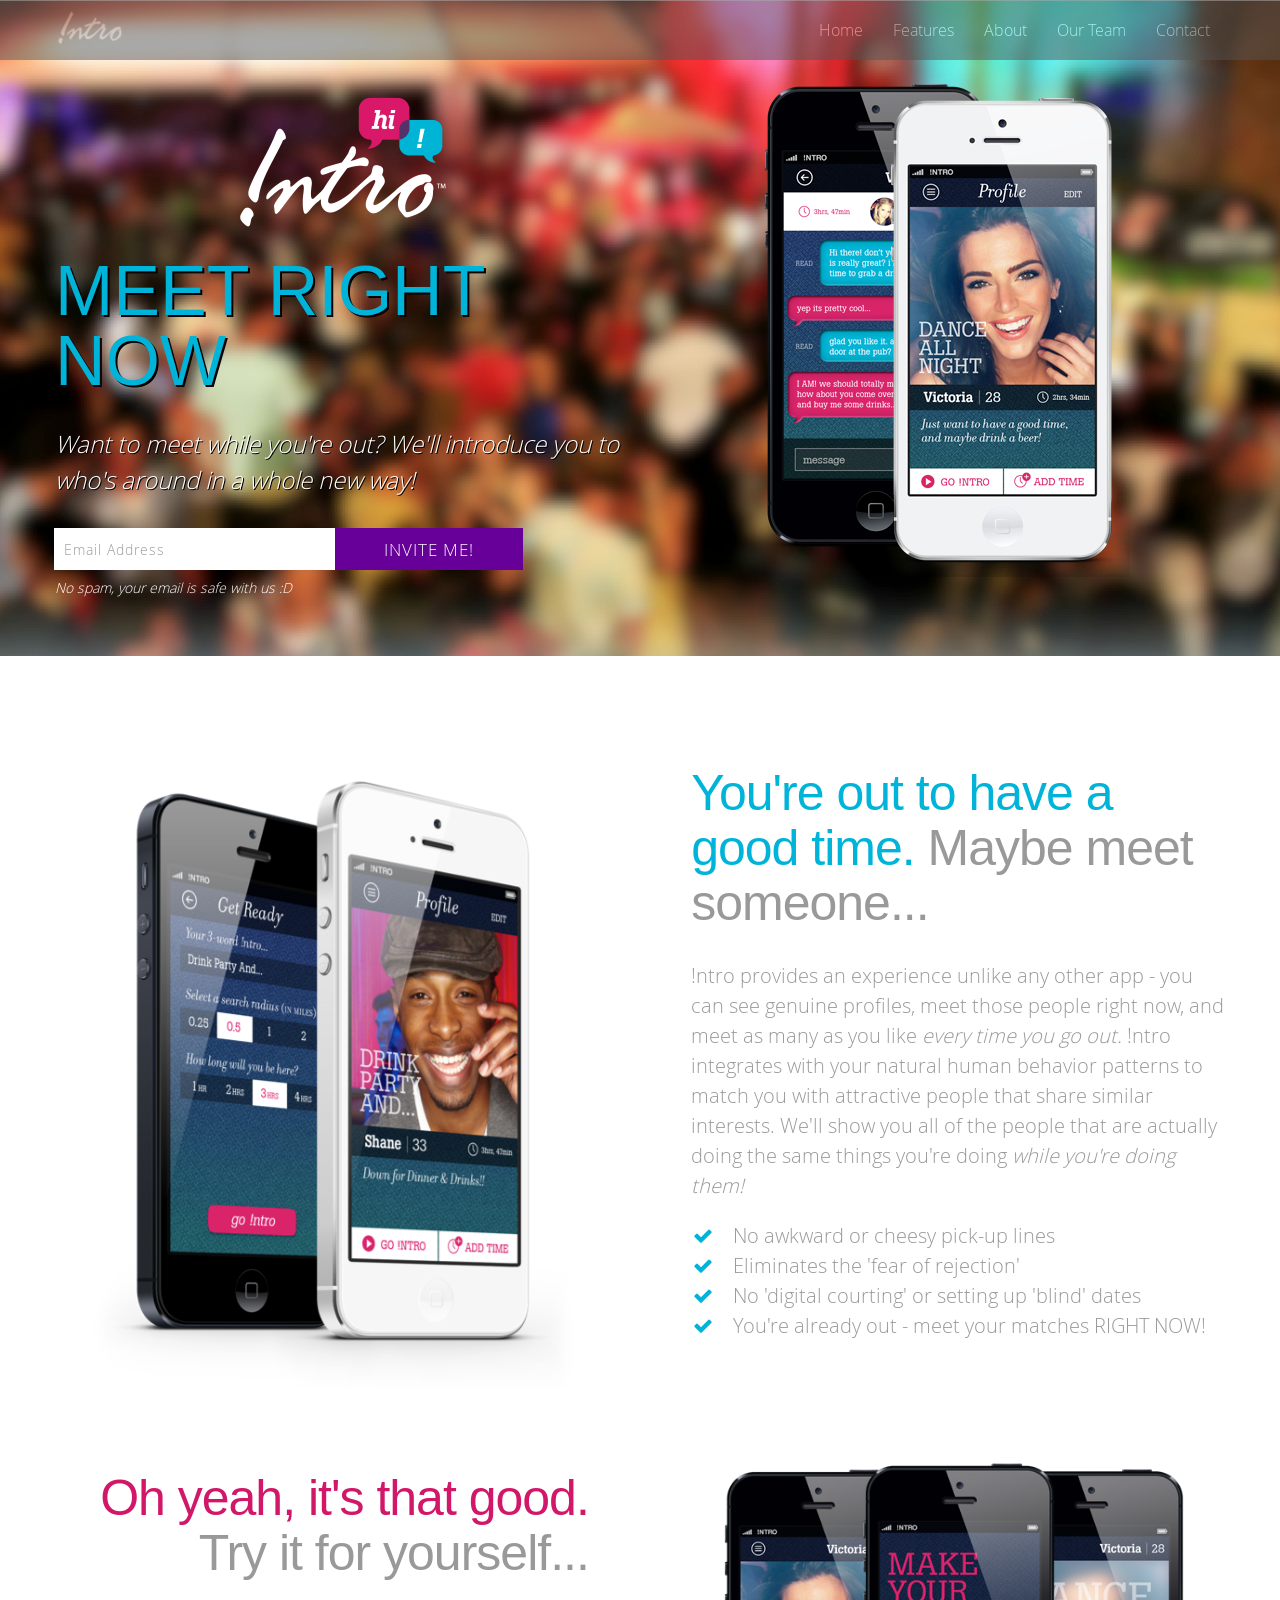
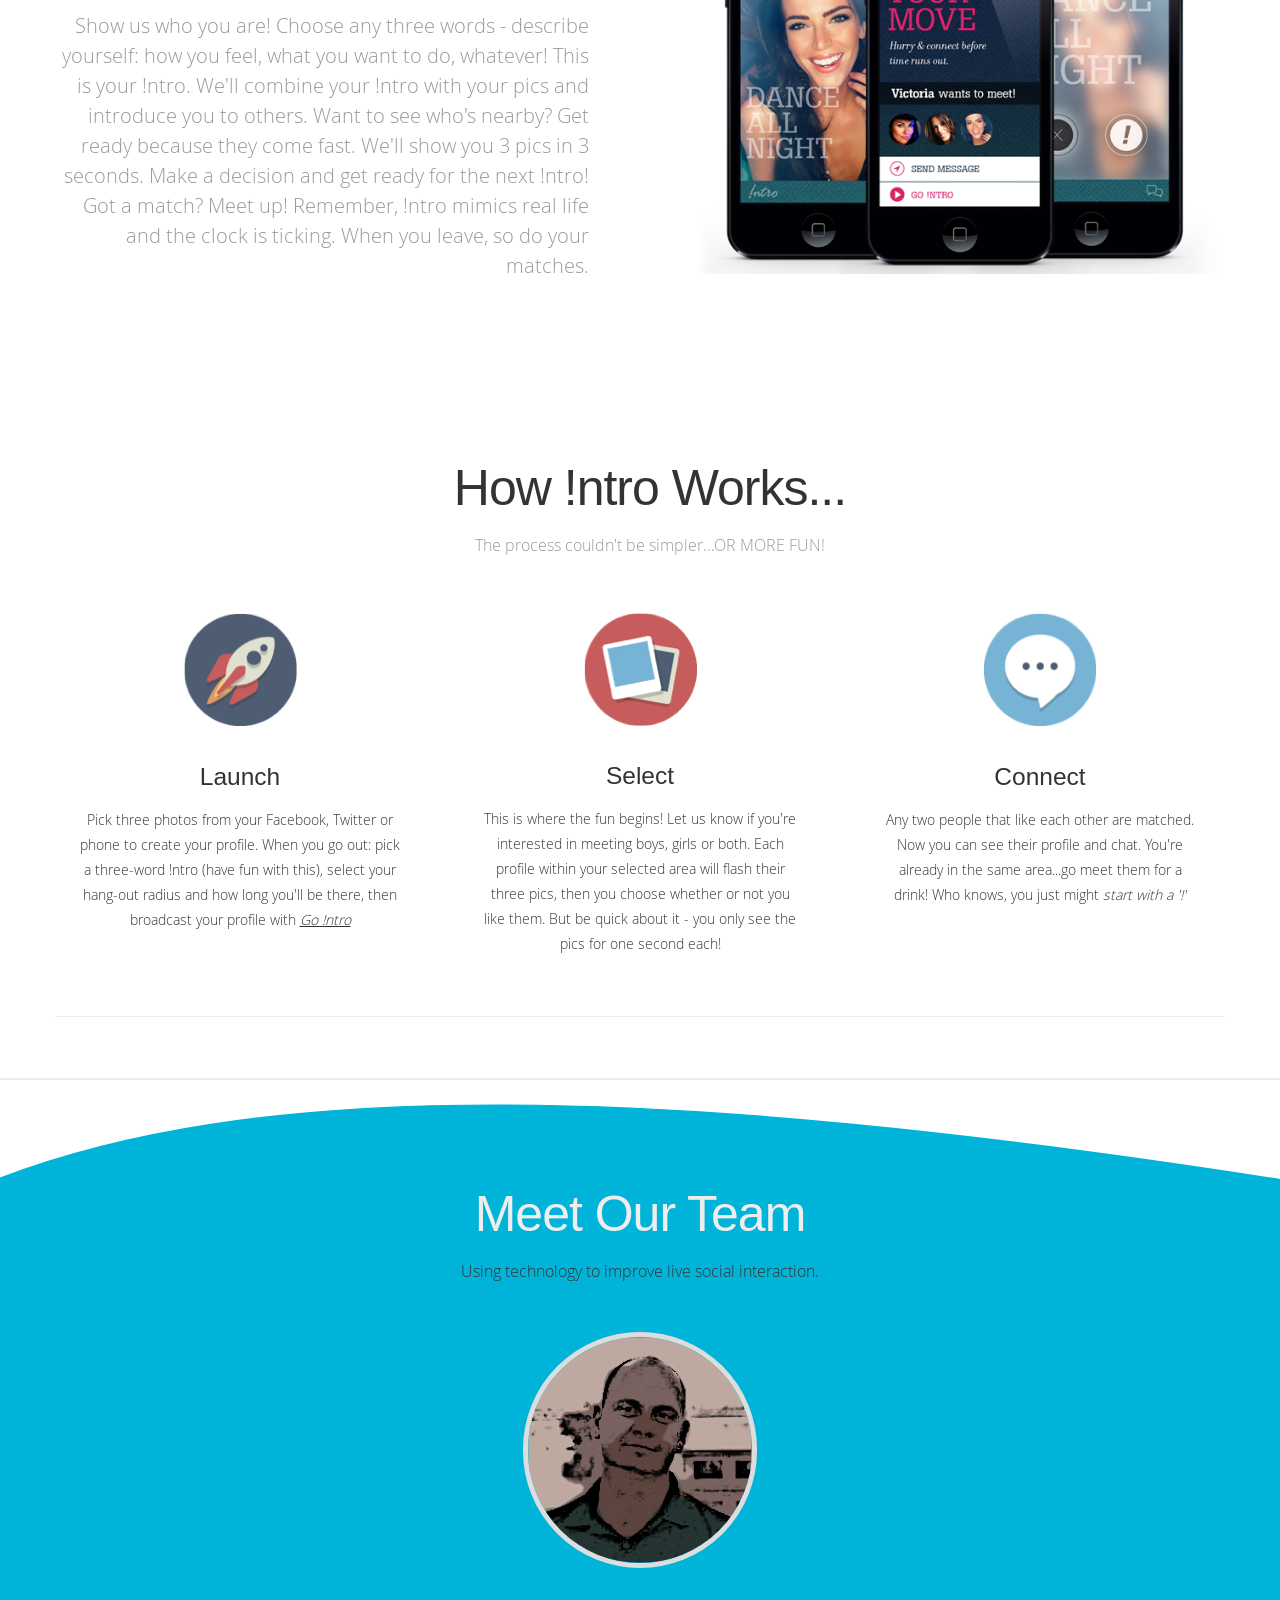
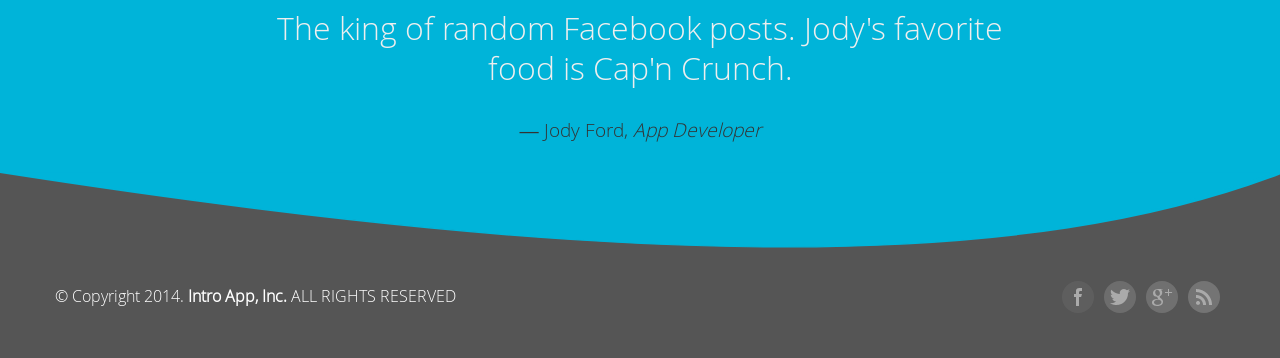
==== home.html @ 1f734941 "new color for submit" ====
<!DOCTYPE html>
<html lang="en">
<head>
	<meta charset="utf-8">
	<!-- TITLE, DESCRIPTION, KEYWORD -->
	<title>!ntro | Meet someone tonight!</title>
	<meta name="description" content="!ntro is the easiest way to meet interesting and attractive people while you're out.">
	<meta name="keyword" content="meet, social, app, date, attractive, interesting, hot, friend, fun, game, hook up, drinking, drink, party">
	<!-- END TITLE, DESCRIPTION, KEYWORD -->
	<meta name="viewport" content="width=device-width, initial-scale=1.0">
	<script type="text/javascript" src="http://ajax.googleapis.com/ajax/libs/jquery/1.7.1/jquery.min.js"></script>
	<!-- CSS / STYLES -->
	<link href="css/bootstrap.css" rel="stylesheet">
	<link href="css/bootstrap-responsive.css" rel="stylesheet">
	<link href="css/styles.css" rel="stylesheet">
	<link href="css/custom-responsive.css" rel="stylesheet">
	<link href="css/normalize.css" rel="stylesheet">
	<!-- END CSS / STYLES -->
	<!-- HTML5 shim, for IE6-8 support of HTML5 elements -->
    <!--[if lt IE 9]>
      <script src="http://html5shim.googlecode.com/svn/trunk/html5.js"></script>
      <![endif]-->
  <!-- FAVICON -->
  <link rel="shortcut icon" href="favicon.ico">
  <!-- END FAVICON -->
	<!-- GOOGLE+ PAGE LINK TO MAKE SITE ELIGIBLE TO SHOW UP ON THE RIGHT-HAND SIDE OF THE GOOGLE SEARCH PAGE - MAKES OUR GOOGLE+ PAGE MORE DISCOVERABLE -->
	<a href="https://plus.google.com/105260740812447089662" rel="publisher"></a>
	<!-- END GOOGLE+ PAGE LINK -->
	<!-- GOOGLE ANALYTICS CODE -->
	<script>
	  (function(i,s,o,g,r,a,m){i['GoogleAnalyticsObject']=r;i[r]=i[r]||function(){
	  (i[r].q=i[r].q||[]).push(arguments)},i[r].l=1*new Date();a=s.createElement(o),
	  m=s.getElementsByTagName(o)[0];a.async=1;a.src=g;m.parentNode.insertBefore(a,m)
	  })(window,document,'script','//www.google-analytics.com/analytics.js','ga');

	  ga('create', 'UA-49085313-1', 'introapp.net');
	  ga('send', 'pageview');

	</script>
	<!-- END GOOGLE ANALYTICS CODE --> 
</head>

<body>	
	<!-- HOME SECTION -->
	<section id="home">
		<!-- NAVBAR -->
		<!-- Commenting out NAVBAR - this plus two more comment sections directly below -->
		<!--<div id="navbar" class="navbar navbar-static-top" data-spy="affix"> -->
		<div id="navbar" class="navbar navbar-static-top" data-spy="affix">
			<div class="navbar-inner">
				<div class="container">
					<a class="btn-navbar" data-toggle="collapse" data-target=".nav-collapse">
						<i class="icon-arrow-down"></i>
					</a>


					<!-- LOGO / BRAND -->
					<a class="brand" href="#"><img src="introLogoGreySmall.png" alt="logo"></a> 

					<!-- END LOGO / BRAND -->

					<!-- NAVBAR COLLAPSE -->
					<div class="nav-collapse collapse"> 
						<ul class="nav pull-right">
							<li><a class="smoothScroll" href="#home">Home</a></li>
							<li><a class="smoothScroll" href="#features">Features</a></li>
							<li><a class="smoothScroll" href="#about">About</a></li>
							<li><a class="smoothScroll" href="#team">Our Team</a></li>
							<li><a href="#myModal" data-toggle="modal">Contact</a></li>
						</ul>
					</div> 

					<!-- END NAVBAR COLLAPSE -->

				</div>
			</div>
		</div>	  	  
		<!-- END NAVBAR -->

		<!-- TOP CONTENT -->
		<div class="container top-content">
			<div class="row">
				<!-- TOP IMAGE -->
				<!-- TOP TEXT -->
				<div class="span6 top-text">
					<!-- Intro Logo-->
					<div class="top-image">
						<img src="img/IntroLogoReverse.png" >
					</div>

					<h1 style="text-shadow: 2px 2px #000000">MEET RIGHT NOW</h1>
					<p style="text-shadow: 1px 1px #000000">Want to meet while you're out? We'll introduce you to who's around in a whole new way!</p>
					<br>	
					<!-- SUBSCRIBE FORM -->
					<form  id="invite"  name="mc-embedded-subscribe-form" class="validate" target="_blank" novalidate>
						<div class="input-append span5 add-on" style="margin-left: 0px;">
							<input type="text" placeholder="Email Address" name="email" id="email" data-validate="validate(required, email)" style="width: 60%; color:#333;" required/>

							<!-- real people should not fill this in and expect good things - do not remove this or risk form bot signups-->
							<div style="position: absolute; left: -5000px;"><input type="text" name="b_45b0ec174a75eed42672aa77c_8617a50053" value=""></div>

							<input type="submit" value="INVITE ME!" name="subscribe" id="mc-embedded-subscribe" class="btn btn-danger btn-large" style="width: 40%; font-size: 17px; background-color: #660099;">
							
							<p class="small-text">No spam, your email is safe with us :D</p>
						</div>
						
					</form>		
					<!-- END SUBSCRIBE FORM -->
				</div>
				<!-- END TOP TEXT -->

				<!-- TOP IMAGE -->		  
				<div class="span6 top-image">	
					<img src="img/layout/iPhoneMain-victoria.png" alt="top image">
				</div>
				<!-- END TOP IMAGE -->
				
			</div>			
		</div>
		<!-- END TOP CONTENT -->
	</section>
	<!-- END HOME SECTION -->
	
	
	
	<!-- FEATURES SECTION -->
	<section id="features" class="navbar-buffer">
		<div id="cbp-so-scroller" class="cbp-so-scroller">

			<!-- RIGHT FEATURES -->
			<section class="cbp-so-section">
				<!-- RIGHT FEATURES IMAGE -->
				<figure class="cbp-so-side cbp-so-side-left">
					<img src="img/layout/3quarter-Shane.png" alt="img01">
				</figure>
				<!-- END RIGHT FEATURES IMAGE -->

				<!-- RIGHT FEATURES TEXT -->
				<article class="cbp-so-side cbp-so-side-right">
					<h2 class="featurette-heading" style="color: #00b4d9;">You're out to have a good time. <span class="muted">Maybe meet someone...</span></h2>
					<p class="muted">!ntro provides an experience unlike any other app - you can see genuine profiles, meet those people right now, and meet as many as you like <i>every time you go out.</i> !ntro integrates with your natural human behavior patterns to match you with attractive people that share similar interests. We'll show you all of the people that are actually doing the same things you're doing <i>while you're doing them!</i> </p>
					<ul class="icons-ul big-li muted">
						<li><i class="icon-ok"></i>No awkward or cheesy pick-up lines</li>
						<li><i class="icon-ok"></i>Eliminates the 'fear of rejection'</li>
						<li><i class="icon-ok"></i>No 'digital courting' or setting up 'blind' dates</li>
						<li><i class="icon-ok"></i>You're already out - meet your matches RIGHT NOW!</li>
					</ul>
					<br>
			<!--
			<div class="btn-buy pull-left">
			  <a class="btn btn-primary"><img src="img/button/1.png" alt="button1"></a>
			  <a class="btn btn-success"><img src="img/button/2.png" alt="button2"></a>
			</div> -->
		</article>
		<!-- END RIGHT FEATURES TEXT -->
	</section>
	<!-- END RIGHT FEATURES -->
	<!-- LEFT FEATURES -->
	<section class="cbp-so-section">
		<!-- LEFT FEATURES TEXT -->
		<article class="cbp-so-side cbp-so-side-left">
			<h2 class="featurette-heading" style="color: #D21768">Oh yeah, it's that good. <span class="muted">Try it for yourself...</span></h2>
			<p class="muted">Show us who you are! Choose any three words - describe yourself: how you feel, what you want to do, whatever! This is your !ntro. We'll combine your !ntro with your pics and introduce you to others. Want to see who's nearby? Get ready because they come fast. We'll show you 3 pics in 3 seconds. Make a decision and get ready for the next !ntro! Got a match? Meet up! Remember, !ntro mimics real life and the clock is ticking. When you leave, so do your matches.</p>
			<br>
			<!-- <a class="btn btn-danger btn-large">Learn More</a> --> <!--button-->
		</article>
		<!-- END LEFT FEATURES TEXT -->

		<!-- LEFT FEATURES IMAGE -->
		<figure class="cbp-so-side cbp-so-side-right">
			<img src="img/layout/3iPhones.png" alt="img01">
		</figure>
		<!-- END LEFT FEATURES IMAGE -->
	</section>
	<!-- END LEFT FEATURES -->


</div>
<!-- ABOUT SECTION -->

<section id="about" class="navbar-buffer">
	
	<!-- TOP ABOUT TEXT -->
	<div class="container first">
		<div class="row">
			<div class="span12">
				<h2 class="featurette-heading">How !ntro Works...</h2>
				<p class="muted">The process couldn't be simpler...OR MORE FUN!</p>
			</div>
		</div>
	</div>
	<!-- END TOP ABOUT TEXT -->

	<!-- ABOUT TEXT WITH ICON / IMAGE -->
	<div class="container second">
		<div class="row">
			<div class="span4">
				<img src="img/icon/RoundIconLaunch.png" alt="">
				<h3>Launch</h3>
				<p>Pick three photos from your Facebook, Twitter or phone to create your profile.  When you go out: pick a three-word !ntro (have fun with this), select your hang-out radius and how long you'll be there, then broadcast your profile with <i><u>Go !ntro</u></i></p>
			</div>
			<div class="span4">
				<img src="img/icon/RoundIconPic.png" alt="">
				<h3>Select</h3>
				<p>This is where the fun begins! Let us know if you're interested in meeting boys, girls or both. Each profile within your selected area will flash their three pics, then you choose whether or not you like them. But be quick about it - you only see the pics for one second each!</p>
			</div>
			<div class="span4">
				<img src="img/icon/RoundIconChat.png" alt="">
				<h3>Connect</h3>
				<p>Any two people that like each other are matched. Now you can see their profile and chat. You're already in the same area...go meet them for a drink! Who knows, you just might <i>start with a '!'</i></p>
			</div>	
		</div>
		<hr>
	</div>
	<!-- END ABOUT TEXT WITH ICON / IMAGE -->

</section>
<!-- END ABOUT SECTION -->

<!-- ADDITIONAL FEATURES -->
	  <!--
	  <div class="container additional-features"> 
		<div class="container-narrow">
		  <div class="row-fluid marketing">
		  
			<div class="span4">
				
		      <div class="media">
				<div class="hi-icon-wrap hi-icon-effect-9 hi-icon-effect-9b pull-left">
				  <a href="#set-9" class="hi-icon hi-icon-mobile">Icon</a>
				</div>
			    <div class="media-body">
				  <h4 class="media-heading">Responsive</h4>
				  <p>Gibero yras sit amet nibh , in gravida nulla. Vel metus scelerisque</p>
			    </div>
			  </div>

			  <div class="media">
			    <div class="hi-icon-wrap hi-icon-effect-9 hi-icon-effect-9b pull-left">
				  <a href="#set-9" class="hi-icon hi-icon-screen">Icon</a>
			    </div>
			    <div class="media-body">
				  <h4 class="media-heading">Great Features</h4>
				  <p>Cras gravida sit amet nibh libero nulla. An dulla vel metus scelerisque</p>
			    </div>
			  </div>
					
			</div>

			<div class="span4">
				
			  <div class="media">
				<div class="hi-icon-wrap hi-icon-effect-9 hi-icon-effect-9b pull-left">
				  <a href="#set-9" class="hi-icon hi-icon-user">Icon</a>
				</div>
				<div class="media-body">
				  <h4 class="media-heading">User Friendly</h4>
				  <p>Scelerisque ras sit amet nibh libero, in gravida nulla. Nulla vel metus</p>
			    </div>
			  </div>

			  <div class="media">
				<div class="hi-icon-wrap hi-icon-effect-9 hi-icon-effect-9b pull-left">
				  <a href="#set-9" class="hi-icon hi-icon-earth">Icon</a>
				</div>
				<div class="media-body">
				  <h4 class="media-heading">Quick Launch</h4>
				  <p>Gravida nulla cras sit amet nibh libero. Pulla vel metus scelerisque</p>
				</div>
			  </div>
					
			</div>
				
			<div class="span4">
				
			  <div class="media">
			    <div class="hi-icon-wrap hi-icon-effect-9 hi-icon-effect-9b pull-left">
			 	  <a href="#set-9" class="hi-icon hi-icon-list">Icon</a>
			    </div>
				<div class="media-body">
				  <h4 class="media-heading">Well Coded</h4>
				  <p>Cras sit amet nibh libero. Nulla vel metus scelerisque in gravida nulla</p>
				</div>
			  </div>

			  <div class="media">
				<div class="hi-icon-wrap hi-icon-effect-9 hi-icon-effect-9b pull-left">
				  <a href="#set-9" class="hi-icon hi-icon-chat">Icon</a>
			    </div>
				<div class="media-body">
				  <h4 class="media-heading">Testimonial</h4>
				  <p>Cras sit amet metus scelerisque nibh libero. In gravida on nulla vel nulla</p>
				</div>
			  </div>
					
			</div>
				
		  </div>
		</div>
	  </div>
	-->
	<!-- END ADDITIONAL FEATURES -->

</section>

<!-- END FEATURES SECTION -->

<svg id="curveUpColor" xmlns="http://www.w3.org/2000/svg" version="1.1" width="100%" height="100" viewBox="0 0 100 100" preserveAspectRatio="none">
	<path d="M0 100 C 20 0 50 0 100 100 Z"/>
</svg>

<!-- TEAM SECTION -->
<section id="team">
	<div class="container third">
		<h2 class="featurette-heading">Meet Our Team</h2>
		<p>Using technology to improve live social interaction.</p>
		
		<div id="cbp-qtrotator" class="cbp-qtrotator">

			<div class="cbp-qtcontent">
				<!-- TEAM IMAGES -->
				<img class="img-circle" src="img/testimonial/JodyCartoon.png" alt="img01" />
				<!-- END TEAM IMAGES -->
				<blockquote>
					<p>The king of random Facebook posts. Jody's favorite food is Cap'n Crunch.</p>
					<footer>Jody Ford, <em>App Developer</em></footer>
				</blockquote>
			</div>

			<div class="cbp-qtcontent">
				<!-- TEAM IMAGES -->
				<img class="img-circle" src="img/testimonial/BrianCartoon.png" alt="img02" />
				<!-- END TEAM IMAGES -->
				<blockquote>
					<p>A modern day digital Dali. Brian's favorite character is Zelda. </p>
					<footer>Brian Richardson, <em>Creative Director</em></footer>
				</blockquote>
			</div>

			<div class="cbp-qtcontent">
				<!-- TEAM IMAGES -->
				<img class="img-circle" src="img/testimonial/BenCartoon.png" alt="img03" />
				<!-- END TEAM IMAGES -->
				<blockquote>
					<p>Once drove a Lamborghini Countach out of the back of a C17 at 34,000 ft. Ben's favorite television show is Baby Einstein.</p>
					<footer>Ben Smith, <em>Acquisition Architect</em></footer>
				</blockquote>
			</div>

			<div class="cbp-qtcontent">
				<!-- TEAM IMAGES -->
				<img class="img-circle" src="img/testimonial/RyanCartoon.png" alt="img04" />
				<!-- END TEAM IMAGES -->
				<blockquote>
					<p>Fought a kickboxer in Thailand. Lost. Ryan's favorite color is root beer.</p>
					<footer>Ryan Franklin, <em>Growth Hacker</em></footer>
				</blockquote>
			</div>

		</div>
		
	</div>
</section>
<!-- END TEAM SECTION -->

<!-- FOOTER SECTION -->
<section id="footer">
	<svg id="curveDownColor" xmlns="http://www.w3.org/2000/svg" version="1.1" width="100%" height="100" viewBox="0 0 100 100" preserveAspectRatio="none">
		<path d="M0 0 C 50 100 80 100 100 0 Z"/>
	</svg>
	<div class="container">
		<div class="row-fluid">

			<!-- COPYRIGHT -->
			<div class="span6">
				<p class="copyright">&copy; Copyright 2014. <strong>Intro App, Inc.</strong>  ALL RIGHTS RESERVED</p>
			</div>
			<!-- END COPYRIGHT -->

			<!-- SOCIAL ICON -->
			<div class="span6">
				<div class="social">
					<a href="http://www.startupunderdogs.com"><img src="img/social/rss.png" class="img-circle" alt="rss"></a>
					<a href="https://plus.google.com/105260740812447089662"><img src="img/social/google.png" class="img-circle" alt="google+"></a>
					<a href="#"><img src="img/social/twitter.png" class="img-circle" alt="twitter"></a>
					<a href="https://www.facebook.com/introapp"><img src="img/social/facebook.png" class="img-circle" alt="facebook"></a>
				</div>
			</div>
			<!-- END SOCIAL ICON -->

		</div>
	</div>
</section>
<!-- END FOOTER SECTION -->

<!-- FORM SUBMISSION SUCCESS MODAL -->
<div id="SubmissionSUCCESS-Modal" class="modal hide fade" tabindex="-1" role="dialog" aria-labelledby="myModalLabel" aria-hidden="true">
	<div class="modal-header">
			<button type="button" class="close" data-dismiss="modal" aria-hidden="true">×</button>
			<h3>Aww Jeyeah!</h3>
	</div>
	<div class="modal-body">
		<div class="row">  
			<div class="span13"> Thanks for signing up for Intro updates! We'll send you an invite as soon as the app is available.</div>
 		</div>
 	</div>
</div>
<!-- END FORM SUBMISSION SUCCESS MODAL -->

<!-- FORM SUBMISSION FAIL MODAL -->
<div id="SubmissionFAIL-Modal" class="modal hide fade" tabindex="-1" role="dialog" aria-labelledby="myModalLabel" aria-hidden="true">
	<div class="modal-header">
			<button type="button" class="close" data-dismiss="modal" aria-hidden="true">×</button>
			<h3>Oh Snap!</h3>
				<div id="Message" class="span13"></div>
			</div>
 
 	</div>
</div>
<!-- END FORM SUBMISSION FAIL MODAL -->

<!-- CONTACT MODAL -->
<div id="myModal" class="modal hide fade" tabindex="-1" role="dialog" aria-labelledby="myModalLabel" aria-hidden="true">
	<div class="modal-header">
		<button type="button" class="close" data-dismiss="modal" aria-hidden="true">×</button>
		<h3 id="myModalLabel">Swing by or drop us a line! We'd love to hear what you have to say!</h3>
	</div>
	<div class="modal-body">
		<div class="row">  

			<!-- ADDRESS -->
			<div class="span3"> 
				<strong>Intro App, Inc.</strong>
				<address>
					1002B S. Church Ave<br/>
					#10874<br/>
					Tampa, FL 33679<br/>
					<br>
					<strong>Phone:</strong> (623) 824-1405<br/>
					<strong>Email:</strong> <a href="#" title="Contact us via email!">ryan@introapp.net</a>
				</address>
			</div> 
			<!-- END ADDRESS -->

			<!-- CONTACT FORM -->
			<form id="contact"  class="span3">
				<div class="row">
					<div class="span4">
						<input id="cname" type="text" class="input-xlarge span4" placeholder="Your name">
						<input id="cemail" type="text" class="input-xlarge span4" placeholder="Your email">
						<textarea  name="message" id="cmessage" class="input-xlarge span4" rows="2" placeholder="Message..."></textarea>
					</div>
				</div>

			<!-- END CONTACT FORM -->

		</div>
	</div>
	<div class="modal-footer">
<input type="submit" value="Send" name="contact" id="mc-embedded-contact" class="btn btn-danger btn-large" style="width: 40%; font-size: 17px;">
			</form>
	</div>
</div>
<!-- END CONTACT MODAL -->

<!-- JAVASCRIPT -->
<!-- Placed at the end of the document so the pages load faster -->
<script src="js/jquery.js"></script>
<script src="js/bootstrap.min.js"></script>
<script src="js/bootstrap-transition.js"></script>
<script src="js/bootstrap-collapse.js"></script>
<script src="js/bootstrap-affix.js"></script>
<script src="js/modernizr.custom.js"></script>
<script src="js/classie.js"></script>
<script src="js/cbpScroller.js"></script>
<script src="js/smoothscroll.js"></script>
<script src="js/jquery.cbpQTRotator.min.js"></script>

<!-- CUSTOM JAVASCRIPT -->
<script type="text/javascript">
new cbpScroller( document.getElementById( 'cbp-so-scroller' ) );
</script>

<script type="text/javascript">
$( function() {

	"use strict";
			/*
			- how to call the plugin:
			$( selector ).cbpQTRotator( [options] );
			- options:
			{
				// default transition speed (ms)
				speed : 700,
				// default transition easing
				easing : 'ease',
				// rotator interval (ms)
				interval : 8000
			}
			- destroy:
			$( selector ).cbpQTRotator( 'destroy' );
			*/

			$( '#cbp-qtrotator' ).cbpQTRotator();

		} );
</script>		
<script type="text/javascript">
var modal = (function(){
      	var 
      	method = {},
      	$overlay,
      	$modal,
      	$content,
      	$close;

				// Center the modal in the viewport
				method.center = function () {
					var top, left;

					top = Math.max($(window).height() - $modal.outerHeight(), 0) / 2;
					left = Math.max($(window).width() - $modal.outerWidth(), 0) / 2;

					$modal.css({
						top:top + $(window).scrollTop(), 
						left:left + $(window).scrollLeft()
					});
				};

				// Open the modal
				method.open = function (settings) {
					$content.empty().append(settings.content);

					$modal.css({
						width: settings.width || 'auto', 
						height: settings.height || 'auto'
					});

					method.center();
					$(window).bind('resize.modal', method.center);
					$modal.show();
					$overlay.show();
				};

				// Close the modal
				method.close = function () {
					$modal.hide();
					$overlay.hide();
					$content.empty();
					$(window).unbind('resize.modal');
				};

				// Generate the HTML and add it to the document
				$overlay = $('<div id="overlay"></div>');
				$modal = $('<div id="modal"></div>');
				$content = $('<div id="content"></div>');
				$close = $('<a id="close" href="#">close</a>');

				$modal.hide();
				$overlay.hide();
				$modal.append($content, $close);

				$(document).ready(function(){
					$('body').append($overlay, $modal);						
				});

				$close.click(function(e){
					e.preventDefault();
					method.close();
				});

				return method;
			});

//What does this function do??? Add note!
$(function() {
	$('#contact').submit(function(event)
	{
		var email = $("#cemail").val();
		var name = $("#cname").val();
		var message = $("#cmessage").val();

		var dataString = 'e='+ email + '&m=' +message+ '&n='+name;
		//alert(dataString);
		if(email=='')
		{
			//do nothing
		}
		else
		{
		  //send email
			$.ajax(
			{
				type: "POST",
				url: "email.php",
				data: dataString,
				success: function(response)
				{
					//no matter what, close the popup
					$('#myModal').modal('hide');
				}
			})
		}
		return false;
	}
)});

//What does this function do??? Add note!
$(function() {
	$('#invite').submit(function(event)
	{

		var email = $("#email").val();
		var dataString = 'email='+ email;
		//alert(dataString);
		if(email=='')
		{
			//$('.success').fadeOut(200).hide();
			//$('.error').fadeOut(200).show();
		}
		else
		{
			$.ajax(
			{
				type: "POST",
				url: "subscribe.php",
				data: dataString,
				success: function(response)
				{
				//alert(response);
					//if (response == "Success!" | response == "<br/><b>Notice</b>:  Trying to get property of non-object in <b>/opt/bitnami/apache2/htdocs/main/subscribe.php</b> on line <b>29</b><br/>" | )
					if(response == "Success!" | response.indexOf("Trying to get property") > -1)
					{
					
						$('#SubmissionSUCCESS-Modal').modal('show');
						//$.get('success.html', function(data)
						//{	
						//	modal.open({content: data});
						//});
					}
					else
					{
				   $('#SubmissionFAIL-Modal').modal('show');
				   //alert(response);
				   //var h = $('SubissionModalContentLabel').html();
				   //alert(h);
						//$('SubissionModalContentLabel').html(response);
						  //  var tt = "I'm an idiot?";
    
    				$("#Message").html('It looks like ' +response);
						//console.log(response);
				    //  $('#SubissionModalContentLabel').append(response);
						//alert(response);
					//	$.get('failed.php?m='+ response, function(data)
					//	{	
						//	modal.open({content: data});
					//	})
					}

				}		
			});		
		};
		return false;
	});
});

	</script>
</body>
</html>
---- css/styles.css ----
/**********************************************************************************

	Project Name: !ntro App Landing Page
	Description : Custom Stylesheet for !ntro App Landing Page
	Author: Ryan Franklin
	Email Address: ryan@introapp.net
	Credit to Shelby67 for theme
	
	Table of contents :
	
	1. Main Elements
	2. Fonts
	3. Home Section
	4. About Section
	   4.1. First Container
	   4.2. Second Container
	   4.3. Third Container
	5. Features Section
	   5.1. Additional Features
	   5.2. Icon Effect
	6. Team Section
	7. Footer Section
	8. Contact Modal
	
**********************************************************************************/

/* 1. MAIN ELEMENTS
==============================================*/

*,
*:after,
*::before {
	-webkit-box-sizing: border-box;
	-moz-box-sizing: border-box;
	box-sizing: border-box;
}

body, html { font-size: 100%; padding: 0; margin: 0;}

.clearfix:before, .clearfix:after { content: " "; display: table; }
.clearfix:after { clear: both; }

/* 2. FONTS
==============================================*/

h1,h2,h3,h4 {
	font-family: "Helvetica Neue", Helvetica, Arial, sans-serif;
	font-weight: normal;
}

@font-face {
	font-family: 'OpenSans';
	src:url('../fonts/opensans-light/OpenSans-Light-webfont.eot');
	src:url('../fonts/opensans-light/OpenSans-Light-webfont.eot?#iefix') format('embedded-opentype'),
		url('../fonts/opensans-light/OpenSans-Light-webfont.woff') format('woff'),
		url('../fonts/opensans-light/OpenSans-Light-webfont.ttf') format('truetype'),
		url('../fonts/opensans-light/OpenSans-Light-webfont.svg#codropsicons') format('svg');
	font-weight: normal;
	font-style: normal;
}

@font-face {
	font-family: 'codropsicons';
	src:url('../fonts/codropsicons/codropsicons.eot');
	src:url('../fonts/codropsicons/codropsicons.eot?#iefix') format('embedded-opentype'),
		url('../fonts/codropsicons/codropsicons.woff') format('woff'),
		url('../fonts/codropsicons/codropsicons.ttf') format('truetype'),
		url('../fonts/codropsicons/codropsicons.svg#codropsicons') format('svg');
	font-weight: normal;
	font-style: normal;
}

@font-face {
	font-family: 'ecoicon';
	src:url('../fonts/ecoicons/ecoicon.eot');
	src:url('../fonts/ecoicons/ecoicon.eot?#iefix') format('embedded-opentype'),
		url('../fonts/ecoicons/ecoicon.woff') format('woff'),
		url('../fonts/ecoicons/ecoicon.ttf') format('truetype'),
		url('../fonts/ecoicons/ecoicon.svg#ecoicon') format('svg');
	font-weight: normal;
	font-style: normal;
}

.featurette-heading {
	font-size: 50px;
	font-weight: 300;
	line-height: 50px;
	letter-spacing: -1px;
}

/* 3. HOME SECTION
==============================================*/

#home {
	padding-top: 0px;
	background: url("../img/bg.jpg") top center no-repeat;
	background-attachment: fixed;
}

#home .top-image img{
	display: block;
    margin-left: auto;
    margin-right: auto;
}

.btn-navbar {
	margin-top: 12px;
}

.top-content {
	/*padding-top: 50px;*/ /*original*/
	padding-top: 70px;
	padding-bottom: 30px;
}

.top-text {
	/*margin-top: 40px;*/ /*orginal*/
	margin-top: 10px;  
	color: #00b4d9; /*#ECF0F1*/
}

.top-text h1 {
	margin-top: 10px;
	margin-bottom: 30px;
	font-size: 70px;
	line-height: 70px;
}

.top-text p {
	font-size: 24px;
	line-height: 36px;
	color: #ffffff;
	font-style: italic;
}

.navbar-buffer {
    position: relative;
    overflow: hidden;
    padding-top: 60px;
    border-bottom: 1px solid #ECECEC;
}

#subscribe .container h2 {
	color: #ECF0F1;
}

#subscribe .container p {
	color: #ECF0F1;
}

#subscribe input {
	-moz-transition:all .3s ease-in-out;
	-ms-transition:all .3s ease-in-out;
	-o-transition:all .3s ease-in-out;
	-webkit-transition:all .3s ease-in-out;
	border:none;
	color: #333;
	height:42px;
	resize: none;
	font-size:14px;
	letter-spacing:1px;
	padding: 9px 10px 8px;
	transition:all .3s ease-in-out;
	min-width:240px;
	}

#subscribe form {
	margin-top: 25px;
}

p.small-text {
	font-size: 14px;
}

#invite input {
	-moz-transition:all .3s ease-in-out;
	-ms-transition:all .3s ease-in-out;
	-o-transition:all .3s ease-in-out;
	-webkit-transition:all .3s ease-in-out;
	border:none;
	height:42px;
	resize: none;
	letter-spacing:1px;
	padding: 9px 10px 8px;
	transition:all .3s ease-in-out;
	
	}

#invite form {
	margin-top: 25px;
}

p.small-text {
	font-size: 14px;
}




/* 4. ABOUT SECTION
==============================================*/

/* 4.1. FIRST CONTAINER */

.first {
	padding-right: 10px;
	padding-left: 10px;
	margin-top: 50px;
	text-align: center;
	padding-bottom: 25px;
}

.first p {
	padding-top: 10px;
	line-height: 25px;
}

/* 4.2. SECOND CONTAINER */

.second {
	text-align: center;
	padding-bottom: 40px;
}

.second .span4 img {
	margin-top: 20px;
}

.second .span4 h3 {
    margin-top: 30px;
}

.second .span4 p {
	font-size: 14px;
	line-height: 25px;
	padding-left: 25px;
	padding-right: 25px;
	padding-bottom: 30px;
}

/* 4.3. THIRD CONTAINER */

.third {
    text-align: center;
}

.third h2 {
    color: #eee;
}
.third p {
	padding-top: 10px;
	line-height: 25px;
}

/* 5. FEATURES SECTION
==============================================*/

.cbp-so-scroller {
	overflow: hidden;
}

.cbp-so-section {
	margin-top: 0.5em;
}

.cbp-so-scroller .cbp-so-section h2 {
	font-size: 50px;
	line-height: 55px;
}

.cbp-so-scroller .cbp-so-section p {
	padding-top: 20px;
	font-size: 20px;
	line-height: 30px;
}

.cbp-so-section:before,
.cbp-so-section:after {
	content: " ";
	display: table;
}

.cbp-so-section:after {
	clear: both;
}

.cbp-so-section h2 {
	font-size: 5em;
	font-weight: 300;
	line-height: 1;
}

.cbp-so-section p {
	font-size: 2em;
	font-weight: 300;
}

.cbp-so-side {
	width: 50%;
	float: left;
	margin: 0;
	padding: 2em 4%;
	overflow: hidden;
	min-height: 12em;
	-webkit-transition: -webkit-transform 0.5s, opacity 0.5s;
	-moz-transition: -moz-transform 0.5s, opacity 0.5s;
	transition: transform 0.5s, opacity 0.5s;
}

.cbp-so-side:before,
.cbp-so-side:after {
	content: " ";
	display: table;
}

.cbp-so-side:after {
	clear: both;
}

.cbp-so-side-right {
	text-align: left;
}

.cbp-so-side-left {
	text-align: right;
}

.cbp-so-side-right img {
	float: left;
}

.cbp-so-side-left img {
	float: right;
}

.cbp-so-init .cbp-so-side {
	opacity: 0;
}

.cbp-so-init .cbp-so-side-left {
	-webkit-transform: translateX(-80px);
	-moz-transform: translateX(-80px);
	transform: translateX(-80px);
}

.cbp-so-init .cbp-so-side-right {
	-webkit-transform: translateX(80px);
	-moz-transform: translateX(80px);
	transform: translateX(80px);
}

.cbp-so-section.cbp-so-animate .cbp-so-side-left,
.cbp-so-section.cbp-so-animate .cbp-so-side-right {
	-webkit-transform: translateX(0px);
	-moz-transform: translateX(0px);
	transform: translateX(0px);
	opacity: 1;
}

.btn-buy a {
	margin-top: 5px;
}

/* 5.1. ADDITIONAL FEATURES */

.container-narrow {
	margin: 0 auto;
	max-width: 900px;
}

.marketing {
	margin: 60px 0;
}
.marketing p + h4 {
	margin-top: 28px;
}

.additional-features {
	padding-left: 10px;
	padding-right: 10px;
}

.additional-features .span4 {
	padding-top: 15px;
}

.media-body {
	padding-right: 10px;
}
.media-body p {
	padding-top: 5px;
	font-size: 14px;
	line-height: 20px;
}

/* 5.2. ICON EFFECT */

.hi-icon-wrap {
	text-align: center;
	margin: 0 auto;
}

.hi-icon {
	display: inline-block;
	font-size: 0px;
	cursor: pointer;
	margin: 10px 10px;
	width: 50px;
	height: 50px;
	border-radius: 50%;
	text-align: center;
	position: relative;
	z-index: 1;
	color: #00b4d9;
}

.hi-icon:after {
	pointer-events: none;
	position: absolute;
	width: 100%;
	height: 100%;
	border-radius: 50%;
	content: '';
	-webkit-box-sizing: content-box; 
	-moz-box-sizing: content-box; 
	box-sizing: content-box;
}

.hi-icon:before {
	font-family: 'ecoicon';
	speak: none;
	font-size: 25px;
	line-height: 50px;
	font-style: normal;
	font-weight: normal;
	font-variant: normal;
	text-transform: none;
	display: block;
	-webkit-font-smoothing: antialiased;
}

.hi-icon-mobile:before {
	content: "\e009";
}

.hi-icon-screen:before {
	content: "\e00a";
}

.hi-icon-earth:before {
	content: "\e002";
}

.hi-icon-support:before {
	content: "\e000";
}

.hi-icon-locked:before {
	content: "\e001";
}

.hi-icon-cog:before {
	content: "\e003";
}

.hi-icon-clock:before {
	content: "\e004";
}

.hi-icon-videos:before {
	content: "\e005";
}

.hi-icon-list:before {
	content: "\e006";
}

.hi-icon-refresh:before {
	content: "\e007";
}

.hi-icon-images:before {
	content: "\e008";
}

.hi-icon-pencil:before {
	content: "\e00b";
}input
.email_text {
height:59px;
background-color: red;

	}
.hi-icon-link:before {
	content: "\e00c";
}

.hi-icon-mail:before {
	content: "\e00d";
}

.hi-icon-location:before {
	content: "\e00e";
}

.hi-icon-archive:before {
	content: "\e00f";
}

.hi-icon-chat:before {
	content: "\e010";
}

.hi-icon-bookmark:before {
	content: "\e011";
}

.hi-icon-user:before {
	content: "\e012";
}

.hi-icon-contract:before {
	content: "\e013";
}

.hi-icon-star:before {
	content: "\e014";
}

.hi-icon-effect-9 .hi-icon {
	-webkit-transition: box-shadow 0.2s;
	-moz-transition: box-shadow 0.2s;
	transition: box-shadow 0.2s;
}

.hi-icon-effect-9 .hi-icon:after {
	top: 0;
	left: 0;
	padding: 0;
	box-shadow: 0 0 0 2px #00b4d9;
	-webkit-transition: -webkit-transform 0.2s, opacity 0.2s;
	-moz-transition: -moz-transform 0.2s, opacity 0.2s;
	transition: transform 0.2s, opacity 0.2s;
}

.no-touch .hi-icon-effect-9b .hi-icon:hover:after {
	color: #00b4d9;
	-webkit-transform: scale(0.90);
	-moz-transform: scale(0.90);
	-ms-transform: scale(0.90);
	transform: scale(0.90);
}

.no-touch .hi-icon-effect-9b .hi-icon:hover {
	color: #00b4d9;
}

/* 6. TEAM SECTION
==============================================*/

#team {
	padding-right: 10px;
	padding-left: 10px;
	background: #00b4d9;
}

.cbp-qtrotator {
	position: relative;
	margin: 1em auto 0 auto;
	max-width: 800px;
	width: 100%;
	min-height: 400px;
}

.cbp-qtrotator .cbp-qtcontent {
	position: absolute;
	min-height: 200px;
	padding: 2em 0;
	top: 0;
	z-index: 0;
	opacity: 0;
	width: 100%;
}

.cbp-qtcontent {
	transition: opacity 700ms ease 0s;
}

.cbp-qtcontent img {
	border: 5px solid #ddd;
}

.no-js .cbp-qtrotator .cbp-qtcontent {
	border-bottom: none;
}

.cbp-qtrotator .cbp-qtcontent.cbp-qtcurrent,
.no-js .cbp-qtrotator .cbp-qtcontent {
	position: relative; 
	z-index: 100;
	pointer-events: auto;
	opacity: 1;
}

.cbp-qtrotator .cbp-qtcontent:before,
.cbp-qtrotator .cbp-qtcontent:after {
	content: " ";
	display: table;
}

.cbp-qtrotator .cbp-qtcontent:after {
	clear: both;
}

.cbp-qtrotator blockquote {
	margin: 0;
	padding: 0;
}

.cbp-qtrotator blockquote p {
	font-size: 2em;
	color: #eee;
	font-weight: 300;
	margin: 0.4em 0 1em;
	line-height: 1.25em;
}

.cbp-qtrotator blockquote footer {
	font-size: 1.2em;
}

.cbp-qtrotator blockquote footer:before {
	content: '― ';
}

.cbp-qtrotator .cbp-qtcontent img {
	display: block;
    margin-left: auto;
    margin-right: auto;
	margin-bottom: 30px;
}

ul.big-li {
  padding-top: 10px;
}

ul.big-li > li {
  font-size: 20px;
  line-height: 30px;
}

ul.big-li > li i {
	color: #00b4d9;
	padding-right: 20px;
}

#separator::before,
#separator::after {
    position: absolute;
    content: '';
    pointer-events: none;
}

#curveUpColor {
	margin-bottom: -5px;
}

#curveUpColor path,
#curveDownColor path {
	stroke: #00b4d9;
	fill: #00b4d9;
}

/* 7. FOOTER SECTION
==============================================*/

#footer {
	color: #fff;
	background: #555;
	padding-bottom: 40px;
}

#footer .social img{
	float: right;
	padding: 5px 5px 5px 5px;
	opacity: 0.5;
}

#footer .social a img:hover{
	opacity: 1;
}

#footer .copyright {
	padding-top: 10px;
}

/* 8. CONTACT MODAL
==============================================*/

.modal-body {
	margin-top: 10px;
}


/* 9. EMAIL MODALS
==============================================*/
* {
	margin:0; 
	padding:0;
}

#overlay {
	position:fixed; 
	top:0;
	left:0;
	width:100%;
	height:100%;
	background:#000;
	opacity:0.5;
	filter:alpha(opacity=50);
}

#modal {
	position:absolute;
	background:url(tint20.png) 0 0 repeat;
	background:rgba(0,0,0,0.2);
	border-radius:14px;
	padding:8px;
}

#content {
	border-radius:8px;
	background:#fff;
	padding:20px;
}

#close {
	position:absolute;
	background:url(close.png) 0 0 no-repeat;
	width:24px;
	height:27px;
	display:block;
	text-indent:-9999px;
	top:-7px;
	right:-7px;
}
---- css/custom-responsive.css ----
/**********************************************************************************

	Project Name: Intro App Landing Page Custom Responsive Styles
	Description : Custom Responsive Stylesheet for Intro App Landing Page
	Author: Ryan Franklin
	Credit to: shelby67 for Teguh theme
	
**********************************************************************************/

@media (min-width: 768px) and (max-width: 979px) {

	.top-text {
		margin-top: 0;
	}
	
}

@media (min-width: 481px) and (max-width: 767px) {

	.affix {
		margin: 0 auto;
		top: 0;
	}
	
	.navbar .brand img{
		margin-top: 5px;
	}
	
	.navbar .btn-navbar {
		margin-top: 13px;
	}
	
	#home {	
		padding-top: 40px;
	}
	
	.top-content {
		text-align: center;
	}
	
	.top-text {
		margin-top: 0;
		padding: 0px 20px 40px 20px;
	}
	
	.top-text h1 {
		margin-bottom: 30px;
	}
	
	a.top-text{
		margin-right: 10px;
		margin-left: 10px;
	}
	
	#footer .container {
		text-align: center;
		padding-left: 10px;
		padding-right: 10px;
	}
	
	#footer .social img{
		float: none;
	}
	
	.modal-body {
		margin-top: 0;
		padding-bottom: 0;
	}
	
}

@media (max-width: 480px) {

	.affix {
		margin: 0 auto;
		top: 0;
	}
	
	.navbar .brand img{
		margin-top: 5px;
	}
	
	.navbar .btn-navbar {
		margin-top: 13px;
	}
	
	#home {
		text-align: center;
		padding-top: 40px;
	}
	
	.top-text {
		margin-top: 0;
		padding: 10px 10px 0px 10px;
	}
	
	.top-text h1 {
		font-size: 45px;
		line-height: 45px;
		margin-bottom: 20px;
	}
	
	.top-text p {
		font-size: 20px;
		line-height: 24px;
	}
	
	.top-image {
		display: none;
	}
	
	#subscribe input {
		width: 50%;
		min-width:20px;
	}
	
	p.small-text {
		font-size: 14px;
	}
	
	a.top-text{
		margin-right: 10px;
		margin-left: 10px;
	}
	
	.featurette-heading {
		font-size: 40px;
		font-weight: 300;
		line-height: 40px;
		letter-spacing: -1px;
	}
	
	#features .featurette-heading {
		font-size: 40px;
		font-weight: 300;
		line-height: 40px;
		letter-spacing: -1px;
	}
	
	#features p {
		font-size: 18px;
		line-height: 26px;
	}
	
	ul.big-li > li {
		font-size: 16px;
		line-height: 26px;
	}
	
	ul.big-li > li i {
		padding-right: 10px;
	}
	
	#features .media-body p {
		padding-top: 5px;
		font-size: 14px;
		line-height: 20px;
	}
	
	.additional-features {
		text-align: center;
	}
	
	#footer .container {
		text-align: center;
		padding-left: 10px;
		padding-right: 10px;
	}
	
	#footer .social img{
		float: none;
	}
	
	.modal-body {
		margin-top: 0;
		padding-bottom: 0;
	}
	
	#myModal h3 {
		font-size: 18px;
	}
	
	#myModal address {
		font-size: 12px;
	}
	
}

@media screen and (max-width: 73.5em) {

	.cbp-so-scroller {
		font-size: 65%;
	}

	.cbp-so-section h2 {
		margin: 0;
	}

	.cbp-so-side img {
		max-width: 120%;
	}
	
}

@media screen and (max-width: 41.125em) {

	.cbp-so-side {
		float: none;
		width: 100%;
	}

	.cbp-so-side img {
		max-width: 100%;
	}
	
}

@media screen and (max-width: 30.6em) { 

	.cbp-qtrotator {
		font-size: 70%;
	}

	.cbp-qtrotator img {
		width: 80px;
	}
	
}
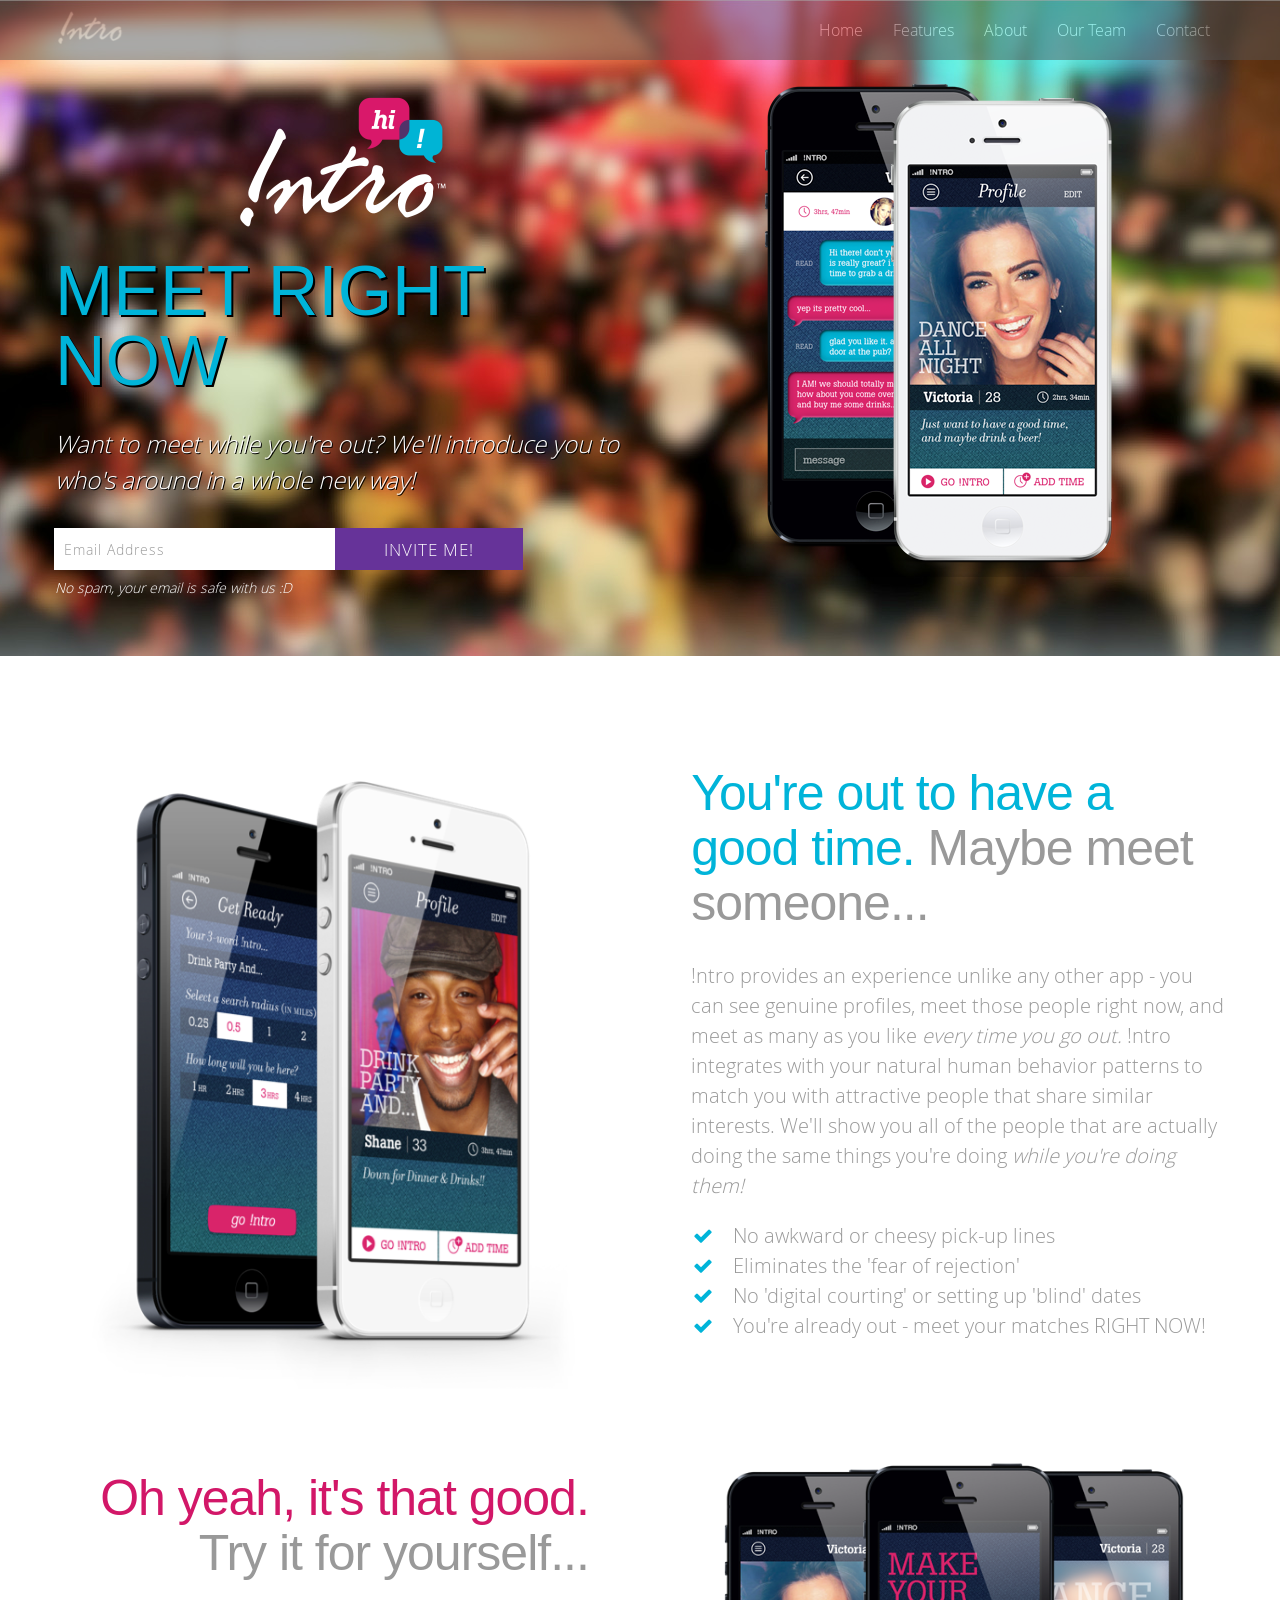
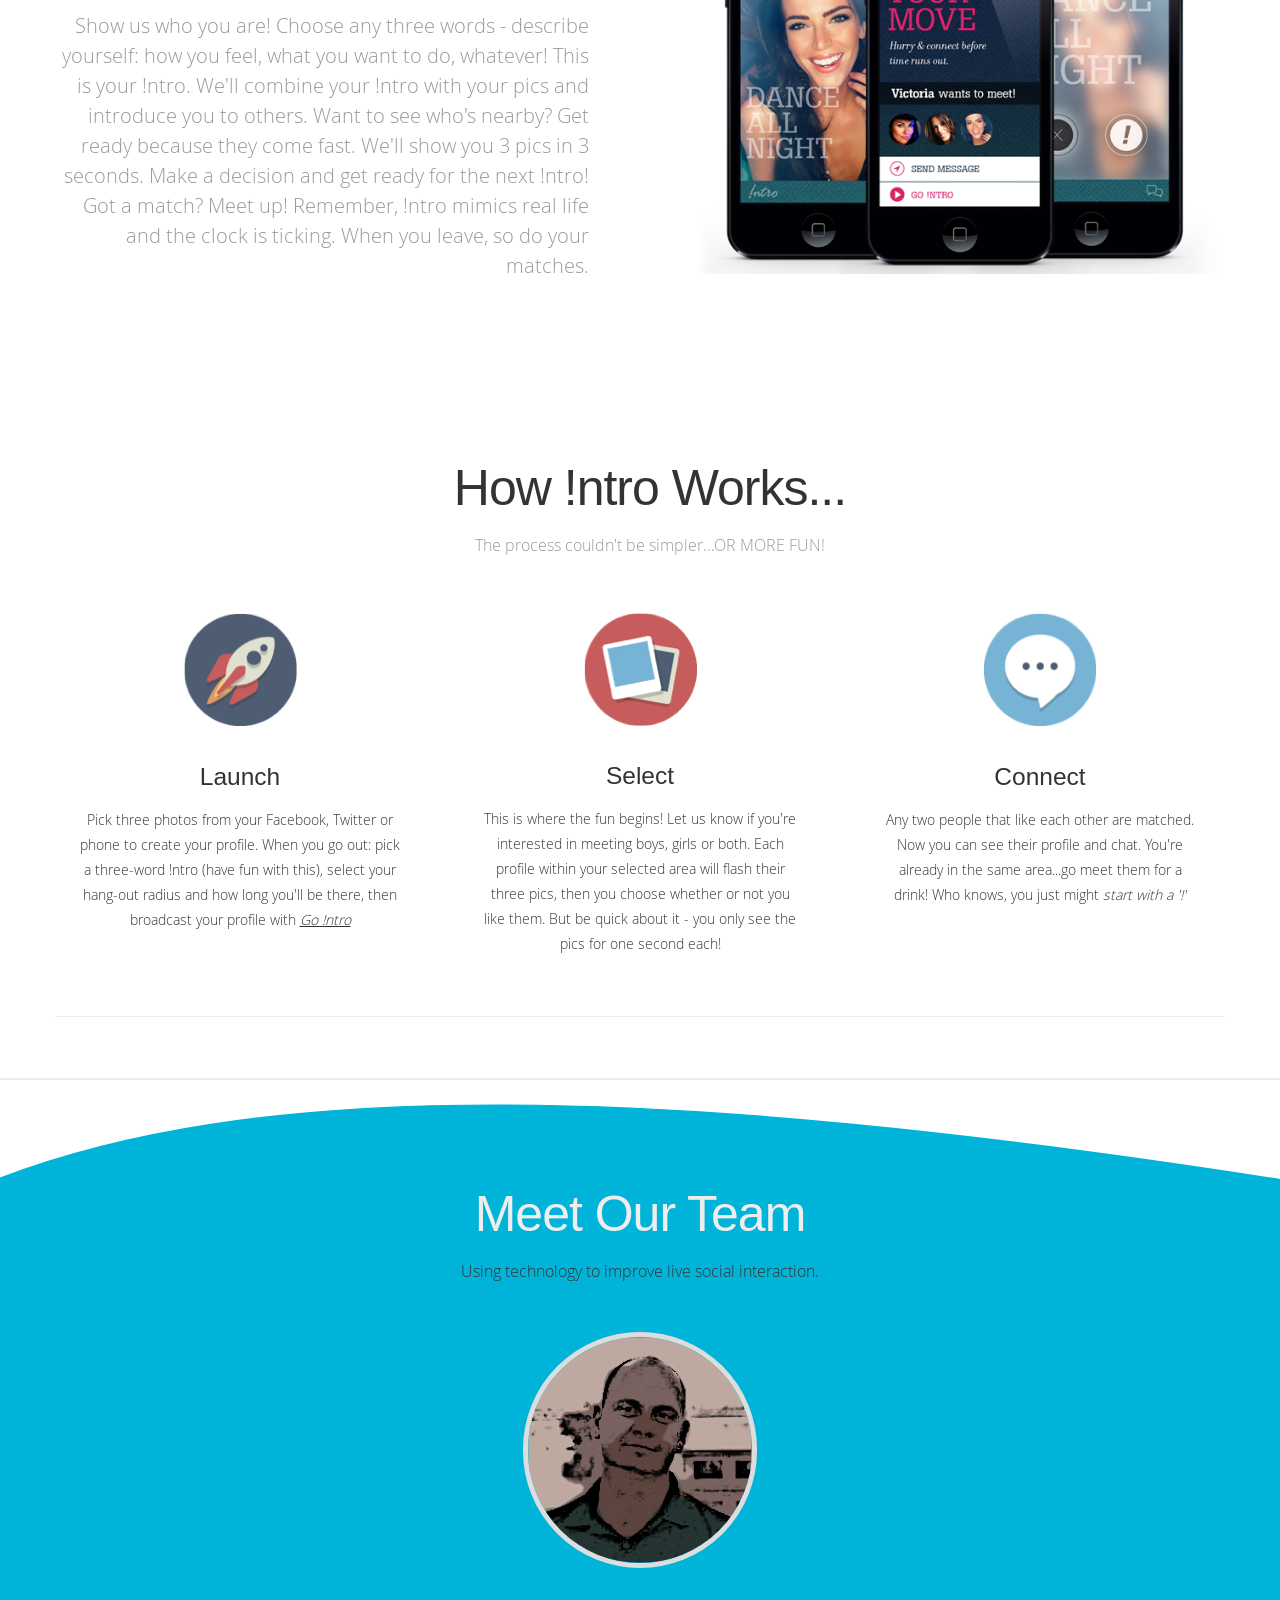
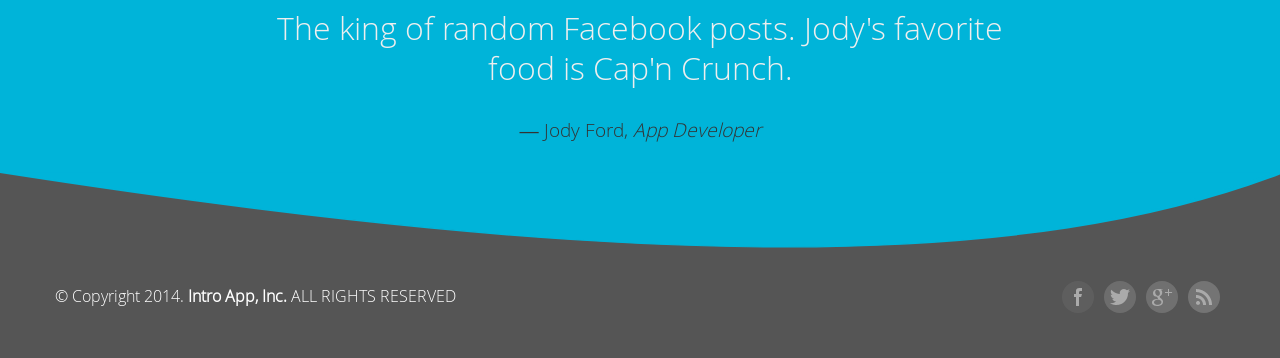
==== commit 78467c20: "new color for submit" ====
--- a/home.html
+++ b/home.html
@@ -99,7 +99,7 @@
 							<!-- real people should not fill this in and expect good things - do not remove this or risk form bot signups-->
 							<div style="position: absolute; left: -5000px;"><input type="text" name="b_45b0ec174a75eed42672aa77c_8617a50053" value=""></div>
 
-							<input type="submit" value="INVITE ME!" name="subscribe" id="mc-embedded-subscribe" class="btn btn-danger btn-large" style="width: 40%; font-size: 17px; background-color: #660099;">
+							<input type="submit" value="INVITE ME!" name="subscribe" id="mc-embedded-subscribe" class="btn btn-danger btn-large" style="width: 40%; font-size: 17px; background-color: #663399;">
 							
 							<p class="small-text">No spam, your email is safe with us :D</p>
 						</div>
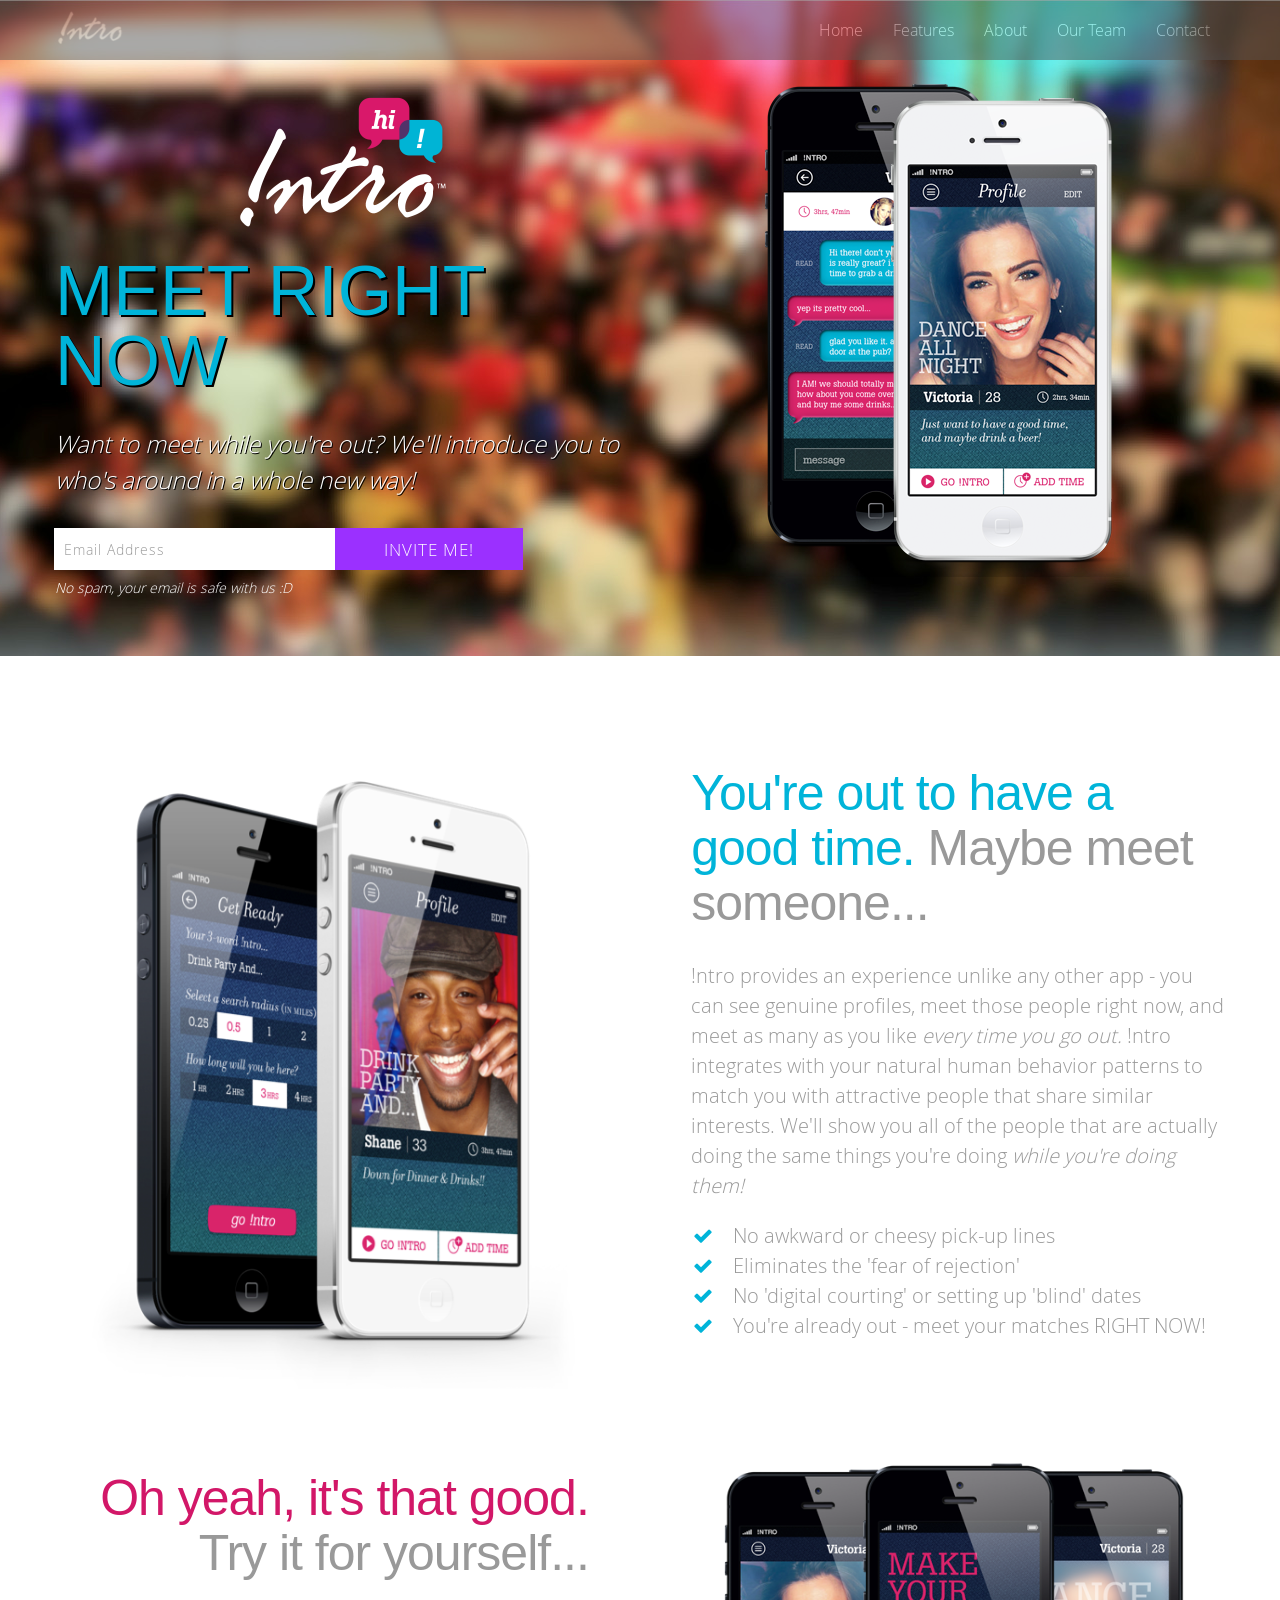
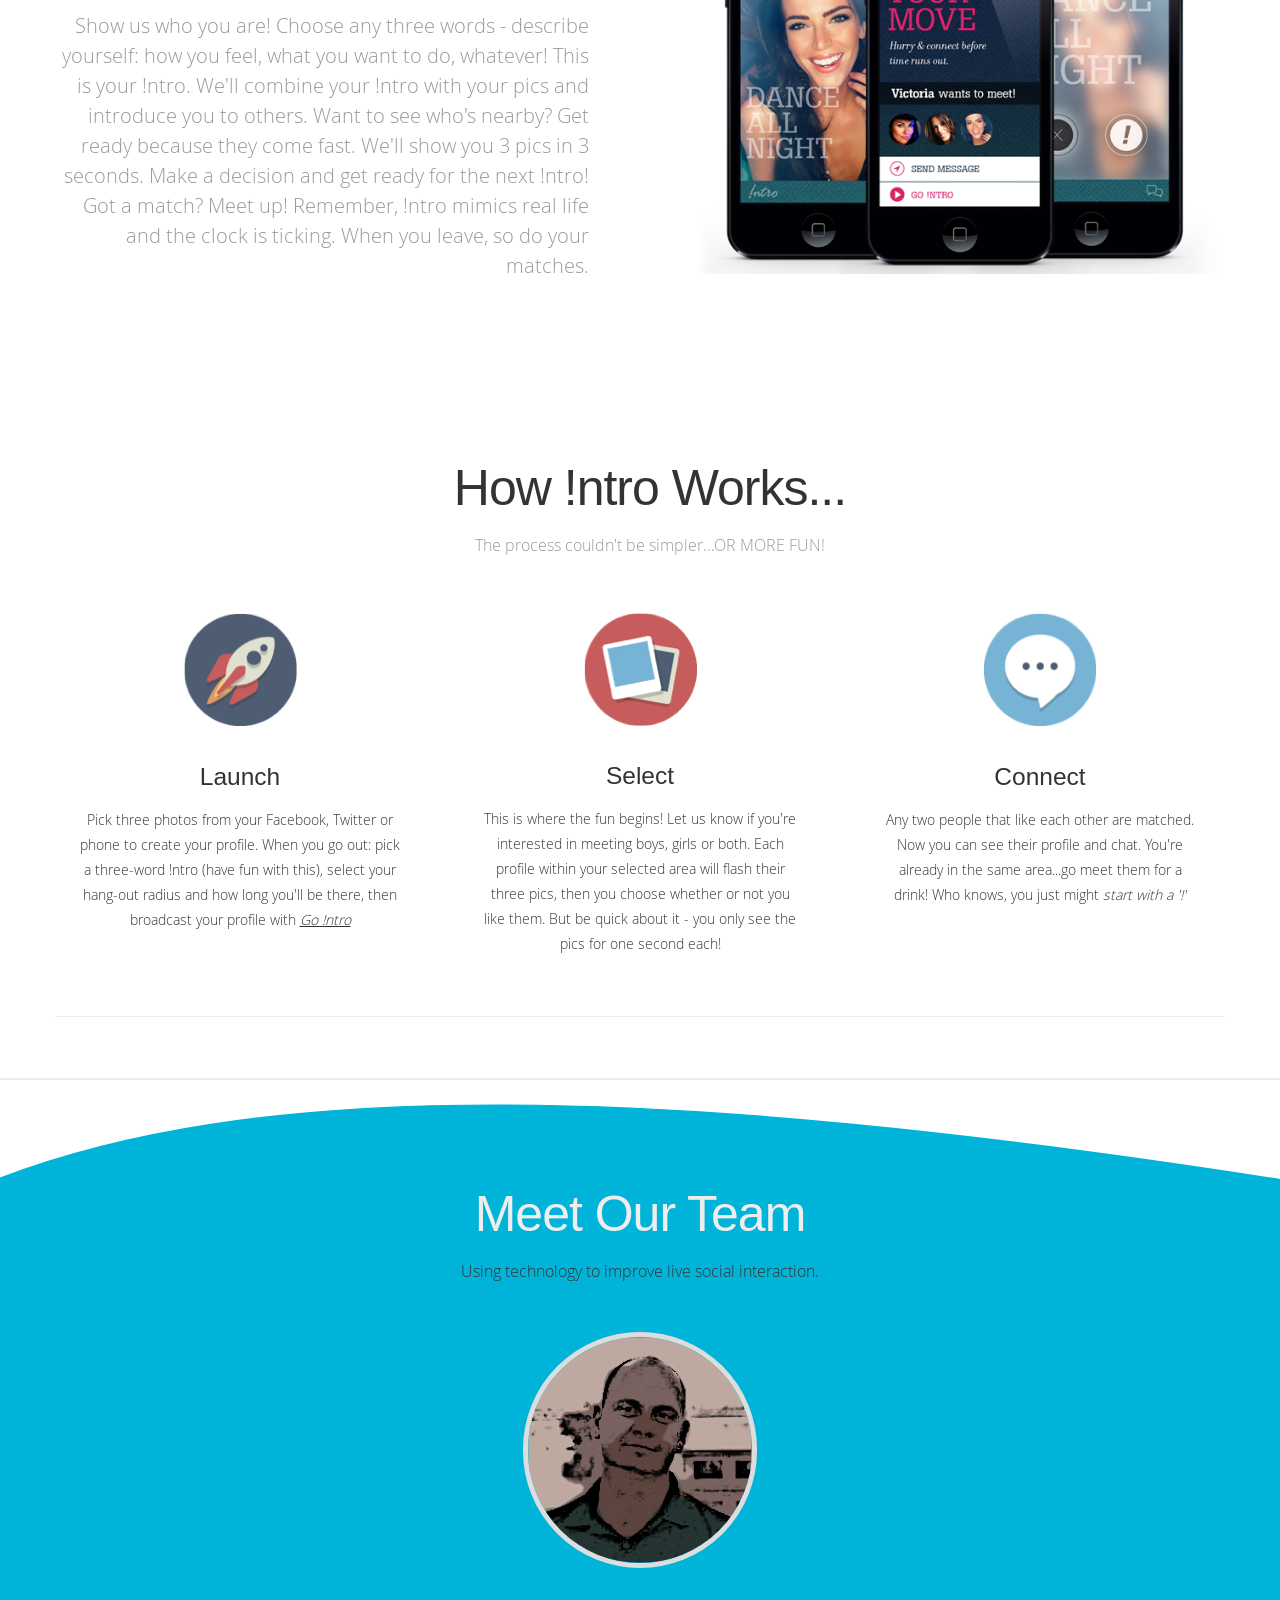
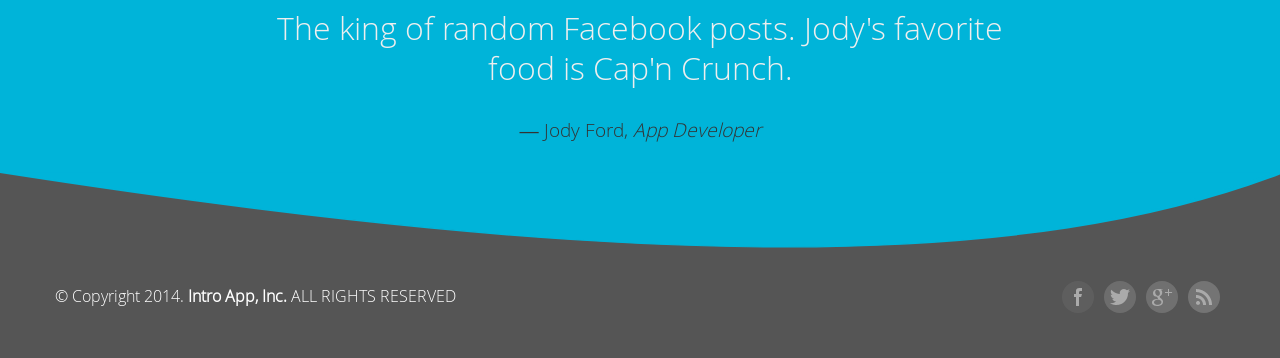
==== commit 017efe1d: "new color for submit" ====
--- a/home.html
+++ b/home.html
@@ -99,7 +99,7 @@
 							<!-- real people should not fill this in and expect good things - do not remove this or risk form bot signups-->
 							<div style="position: absolute; left: -5000px;"><input type="text" name="b_45b0ec174a75eed42672aa77c_8617a50053" value=""></div>
 
-							<input type="submit" value="INVITE ME!" name="subscribe" id="mc-embedded-subscribe" class="btn btn-danger btn-large" style="width: 40%; font-size: 17px; background-color: #663399;">
+							<input type="submit" value="INVITE ME!" name="subscribe" id="mc-embedded-subscribe" class="btn btn-danger btn-large" style="width: 40%; font-size: 17px; background-color: #9B30FF;">
 							
 							<p class="small-text">No spam, your email is safe with us :D</p>
 						</div>
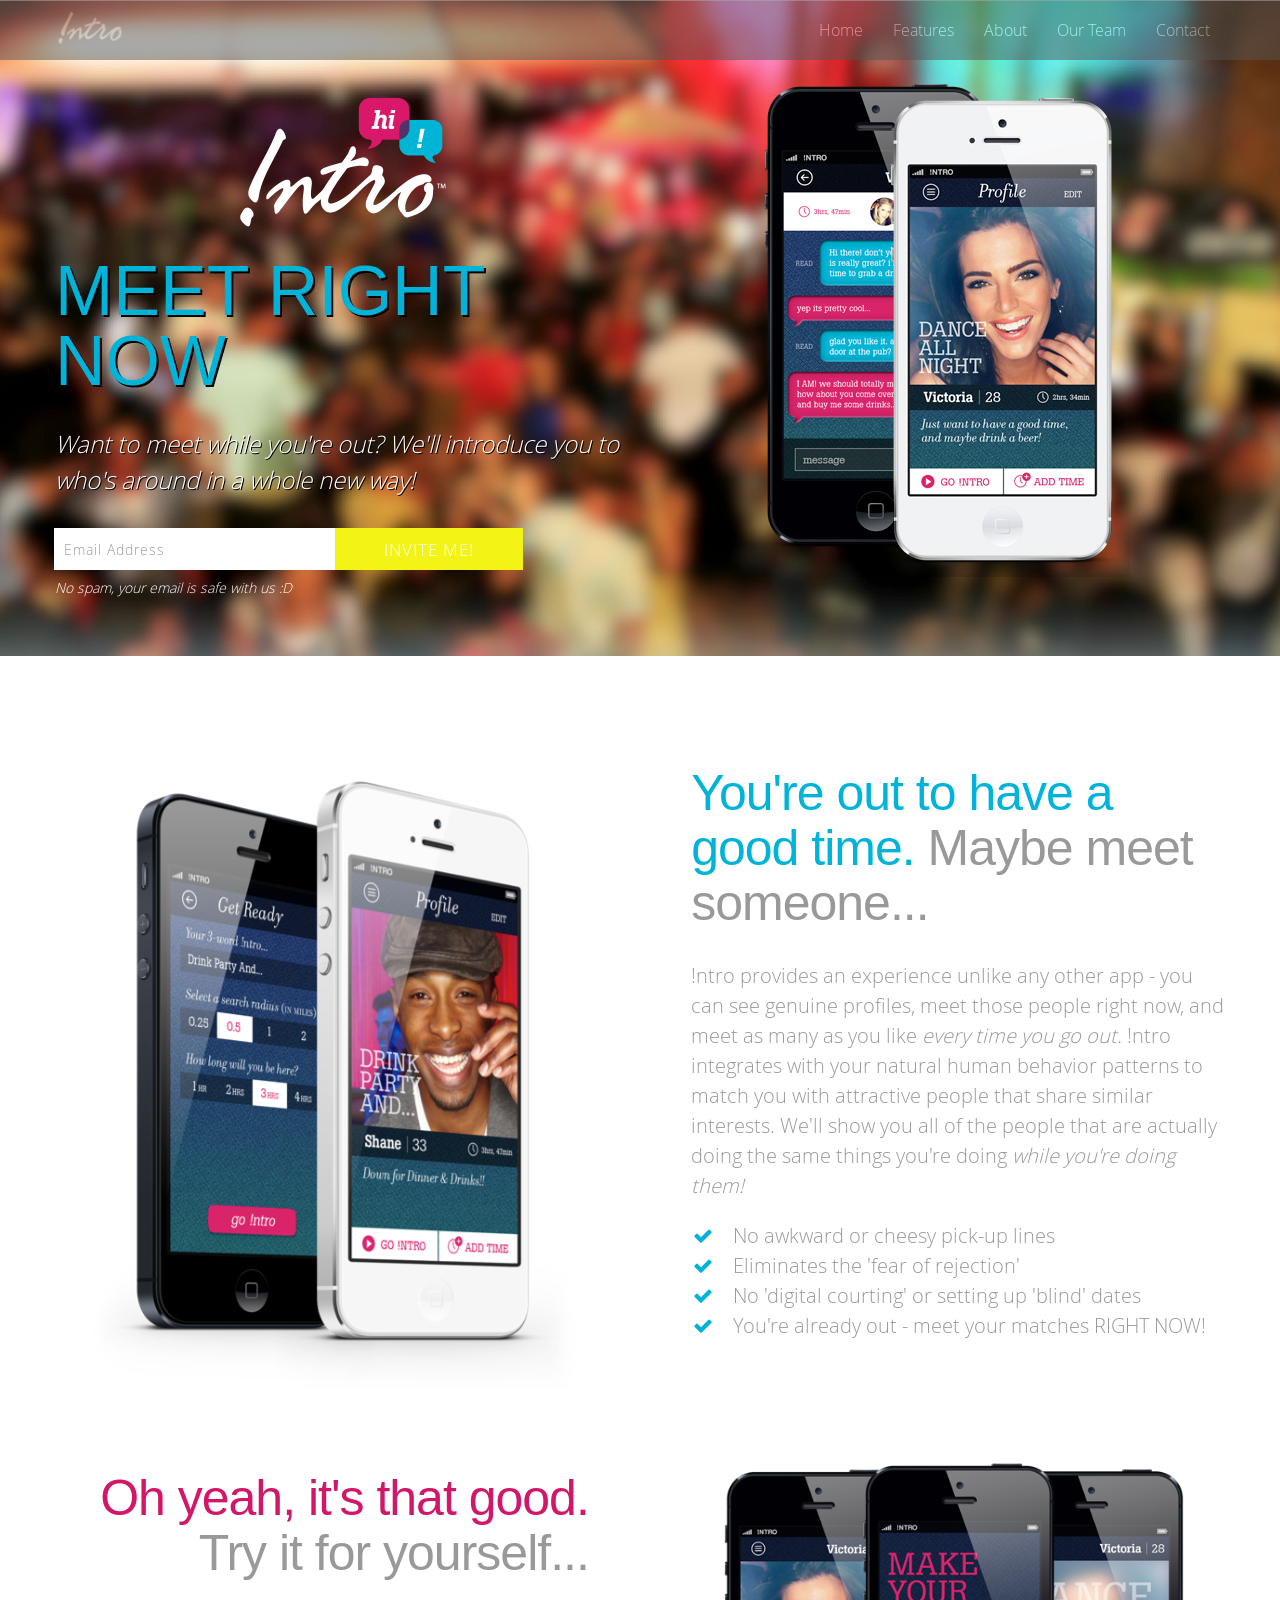
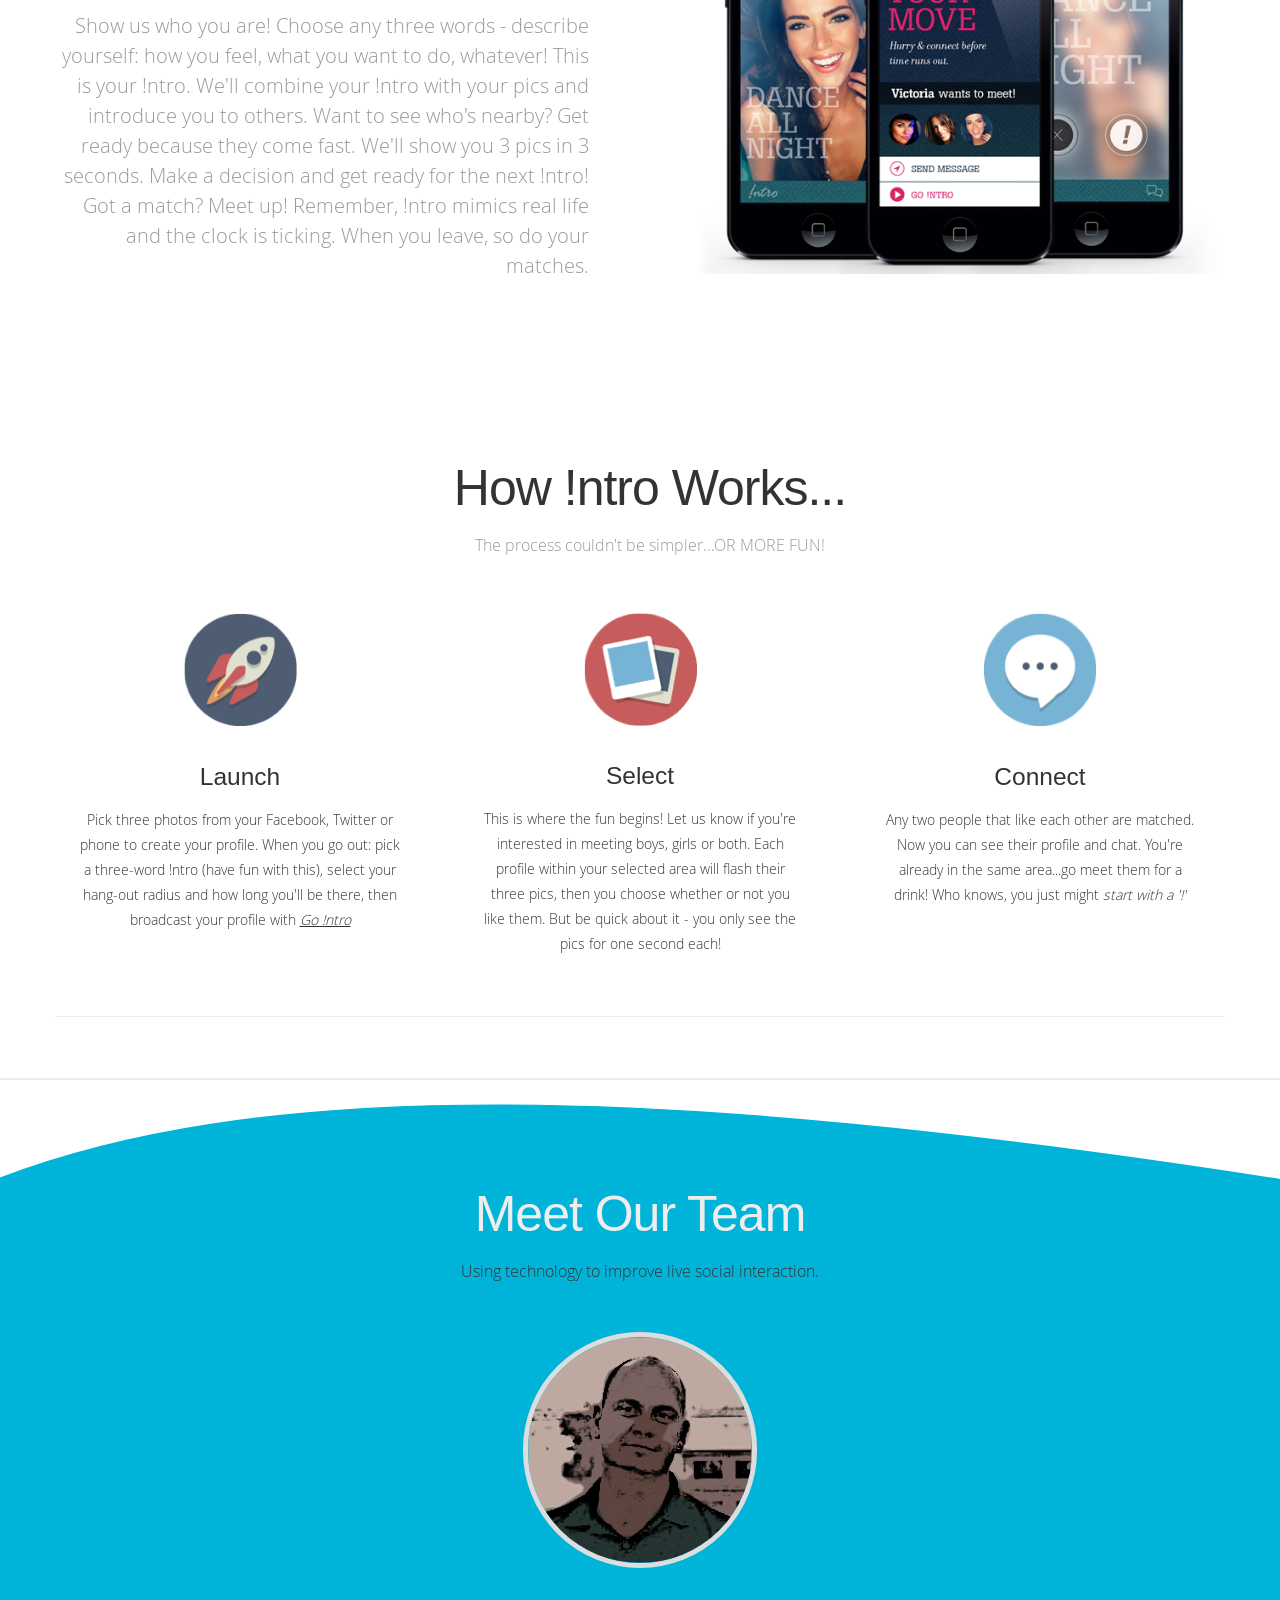
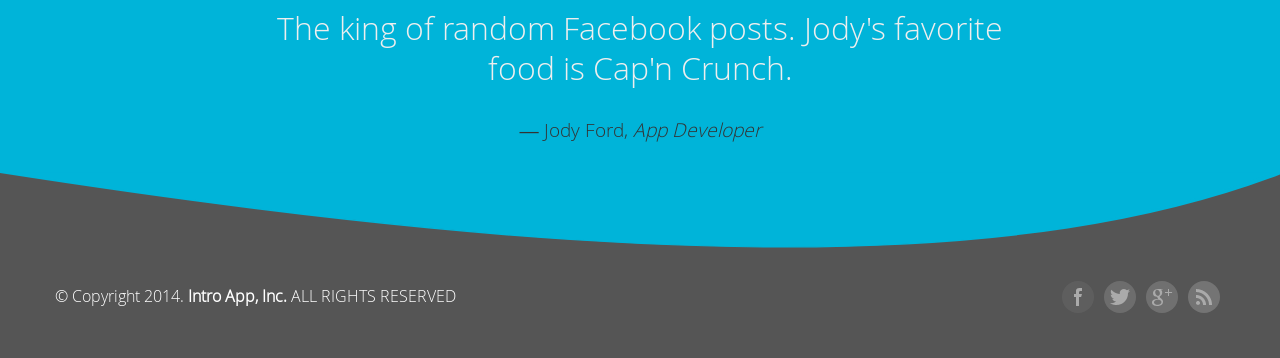
==== commit 74529f13: "new color for submit" ====
--- a/home.html
+++ b/home.html
@@ -99,7 +99,7 @@
 							<!-- real people should not fill this in and expect good things - do not remove this or risk form bot signups-->
 							<div style="position: absolute; left: -5000px;"><input type="text" name="b_45b0ec174a75eed42672aa77c_8617a50053" value=""></div>
 
-							<input type="submit" value="INVITE ME!" name="subscribe" id="mc-embedded-subscribe" class="btn btn-danger btn-large" style="width: 40%; font-size: 17px; background-color: #9B30FF;">
+							<input type="submit" value="INVITE ME!" name="subscribe" id="mc-embedded-subscribe" class="btn btn-danger btn-large" style="width: 40%; font-size: 17px; background-color: #f3f315;">
 							
 							<p class="small-text">No spam, your email is safe with us :D</p>
 						</div>
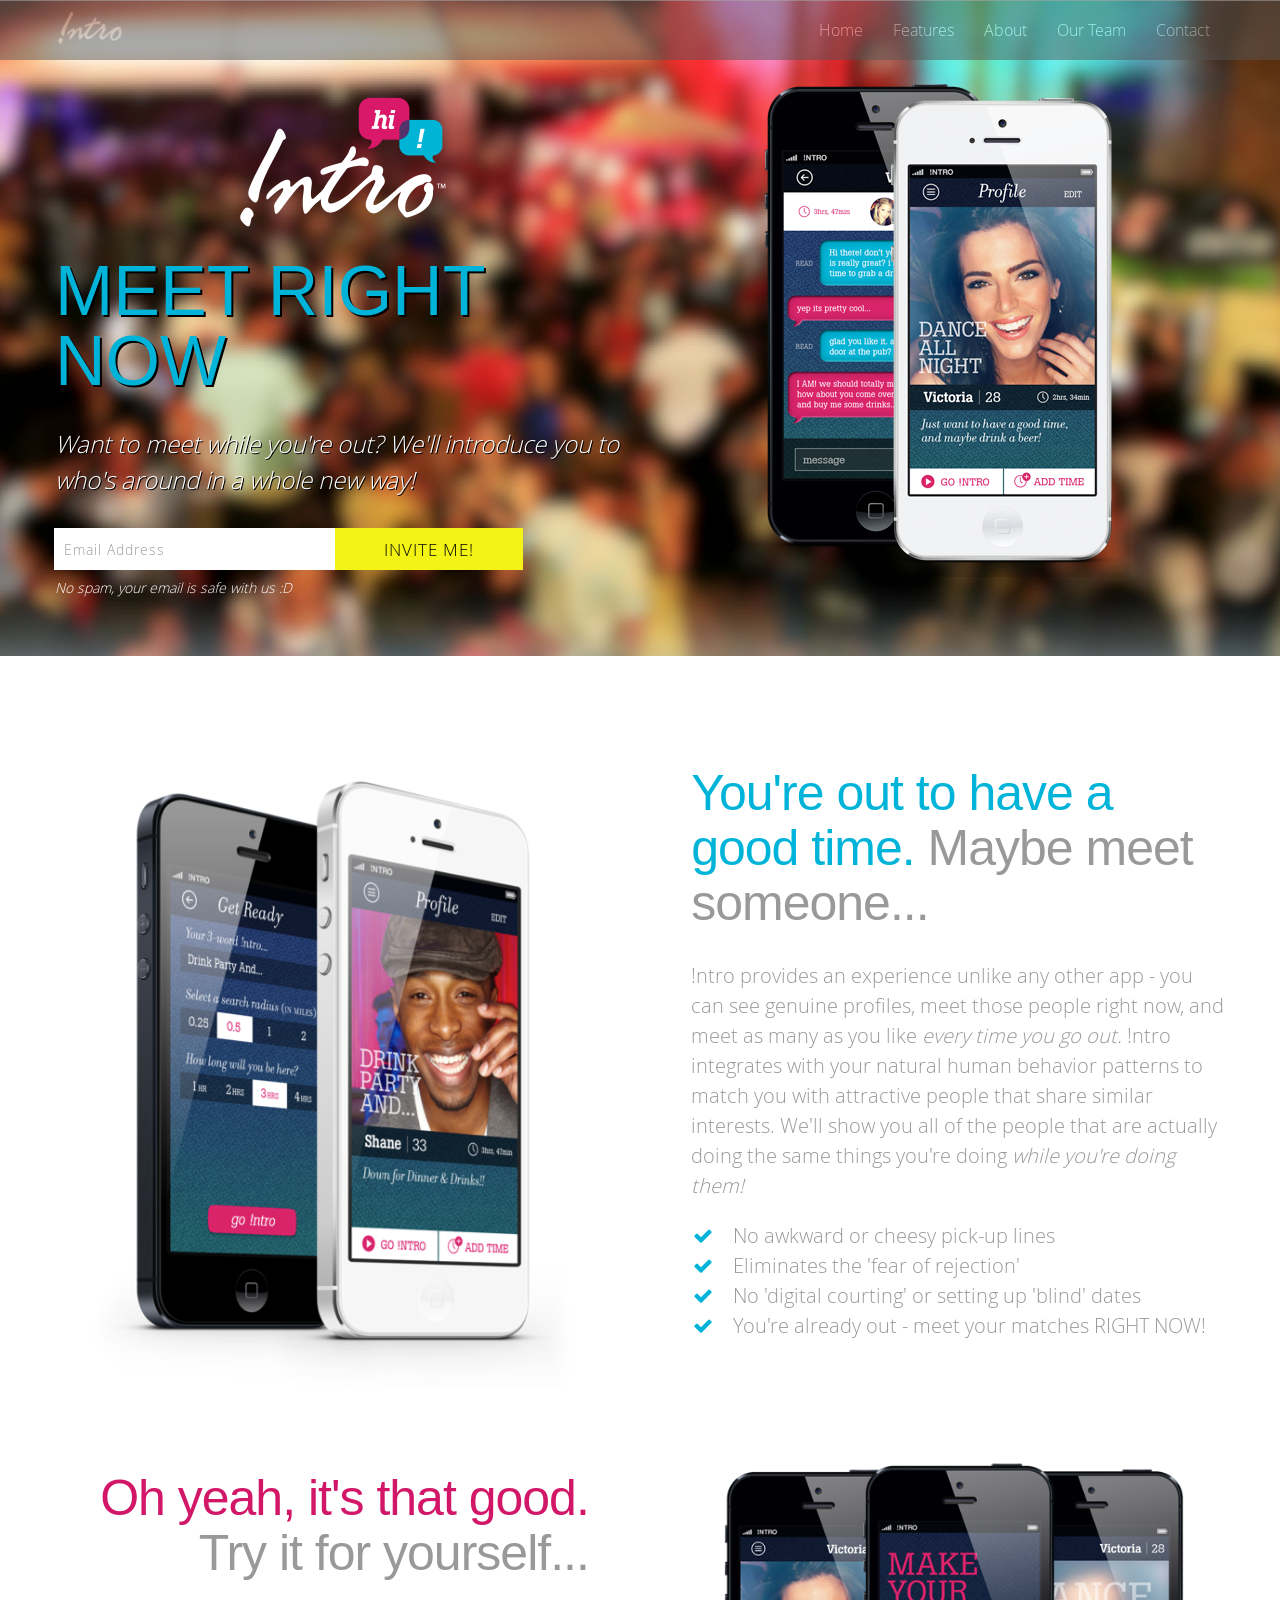
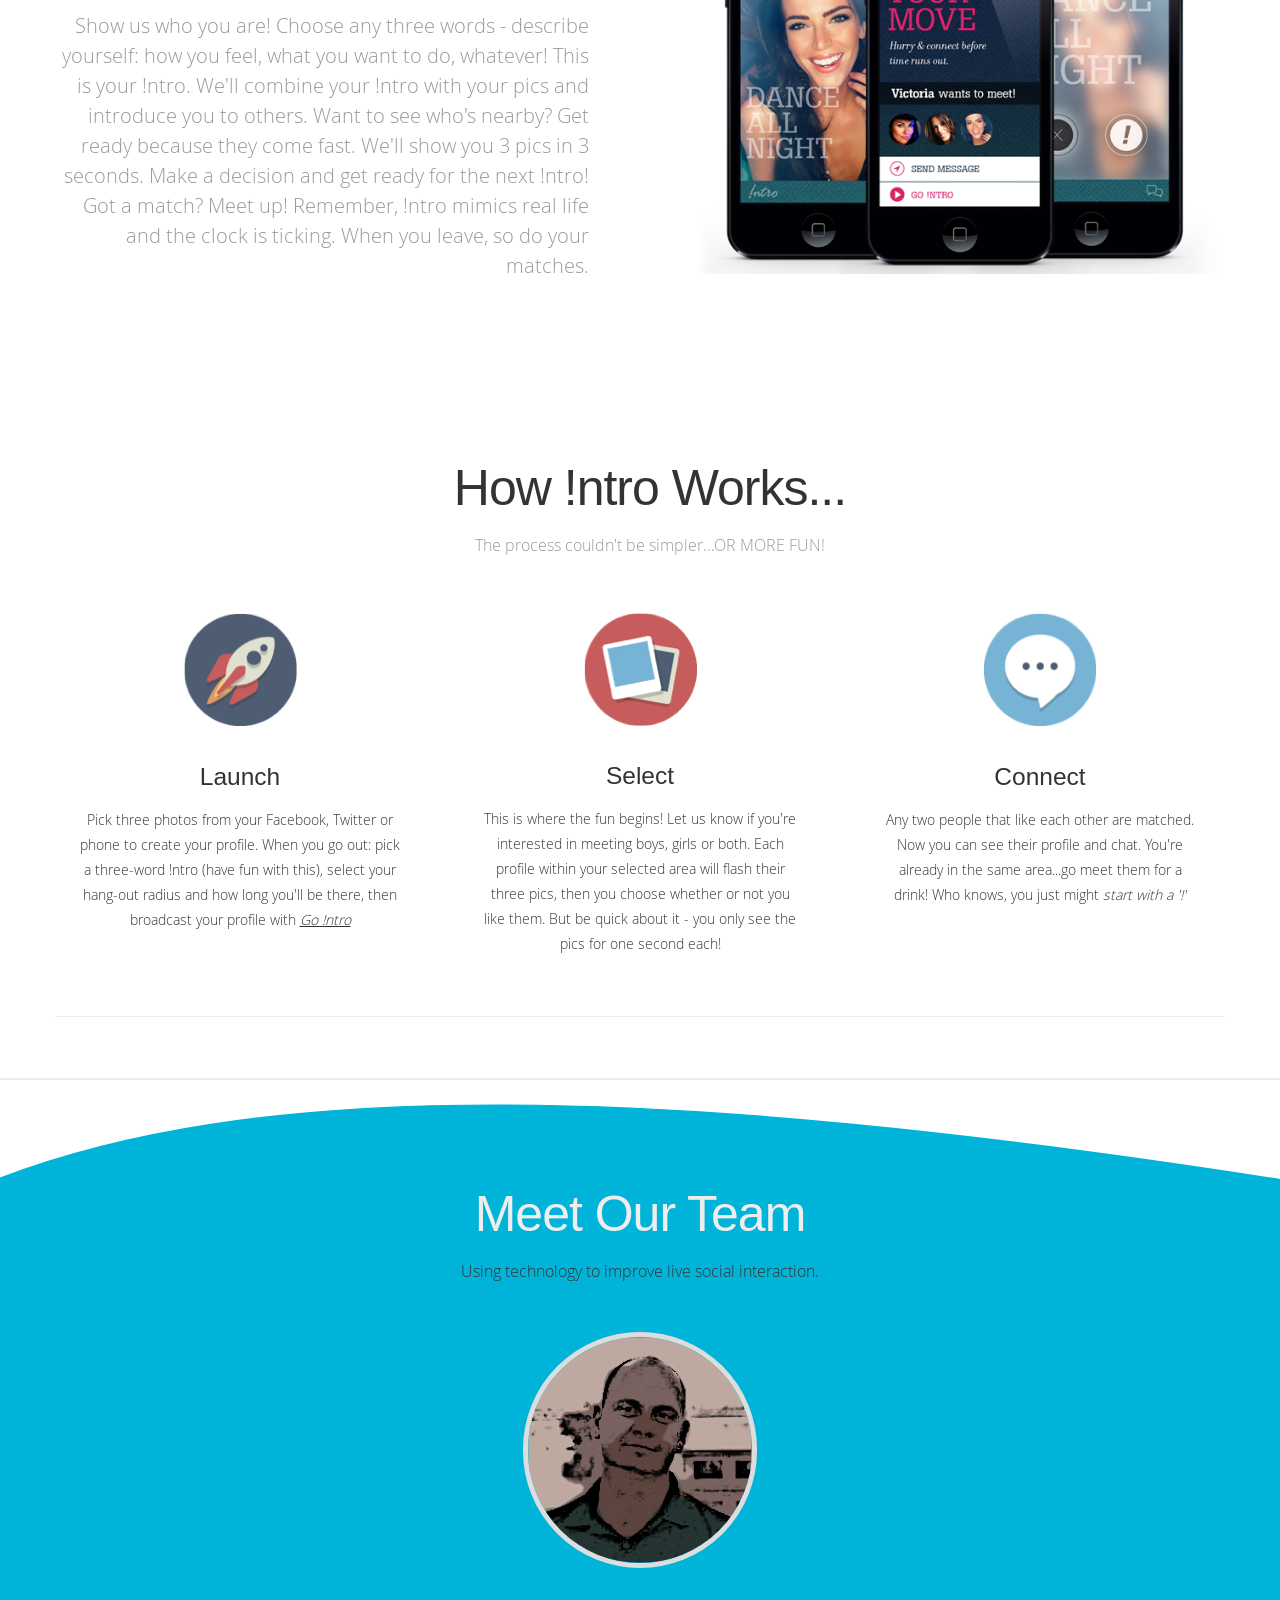
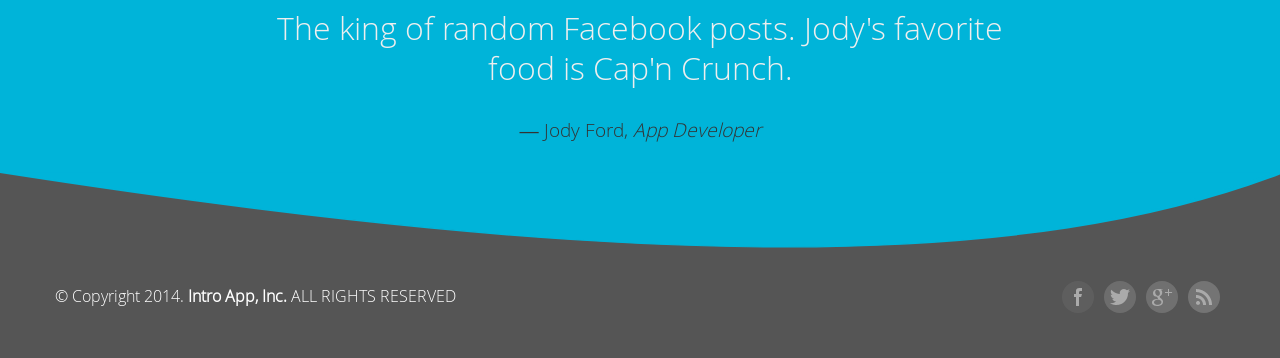
==== commit 6f076c58: "new color for submit" ====
--- a/home.html
+++ b/home.html
@@ -99,7 +99,7 @@
 							<!-- real people should not fill this in and expect good things - do not remove this or risk form bot signups-->
 							<div style="position: absolute; left: -5000px;"><input type="text" name="b_45b0ec174a75eed42672aa77c_8617a50053" value=""></div>
 
-							<input type="submit" value="INVITE ME!" name="subscribe" id="mc-embedded-subscribe" class="btn btn-danger btn-large" style="width: 40%; font-size: 17px; background-color: #f3f315;">
+							<input type="submit" value="INVITE ME!" name="subscribe" id="mc-embedded-subscribe" class="btn btn-danger btn-large" style="width: 40%; font-size: 17px; color: #000000; background-color: #f3f315;">
 							
 							<p class="small-text">No spam, your email is safe with us :D</p>
 						</div>
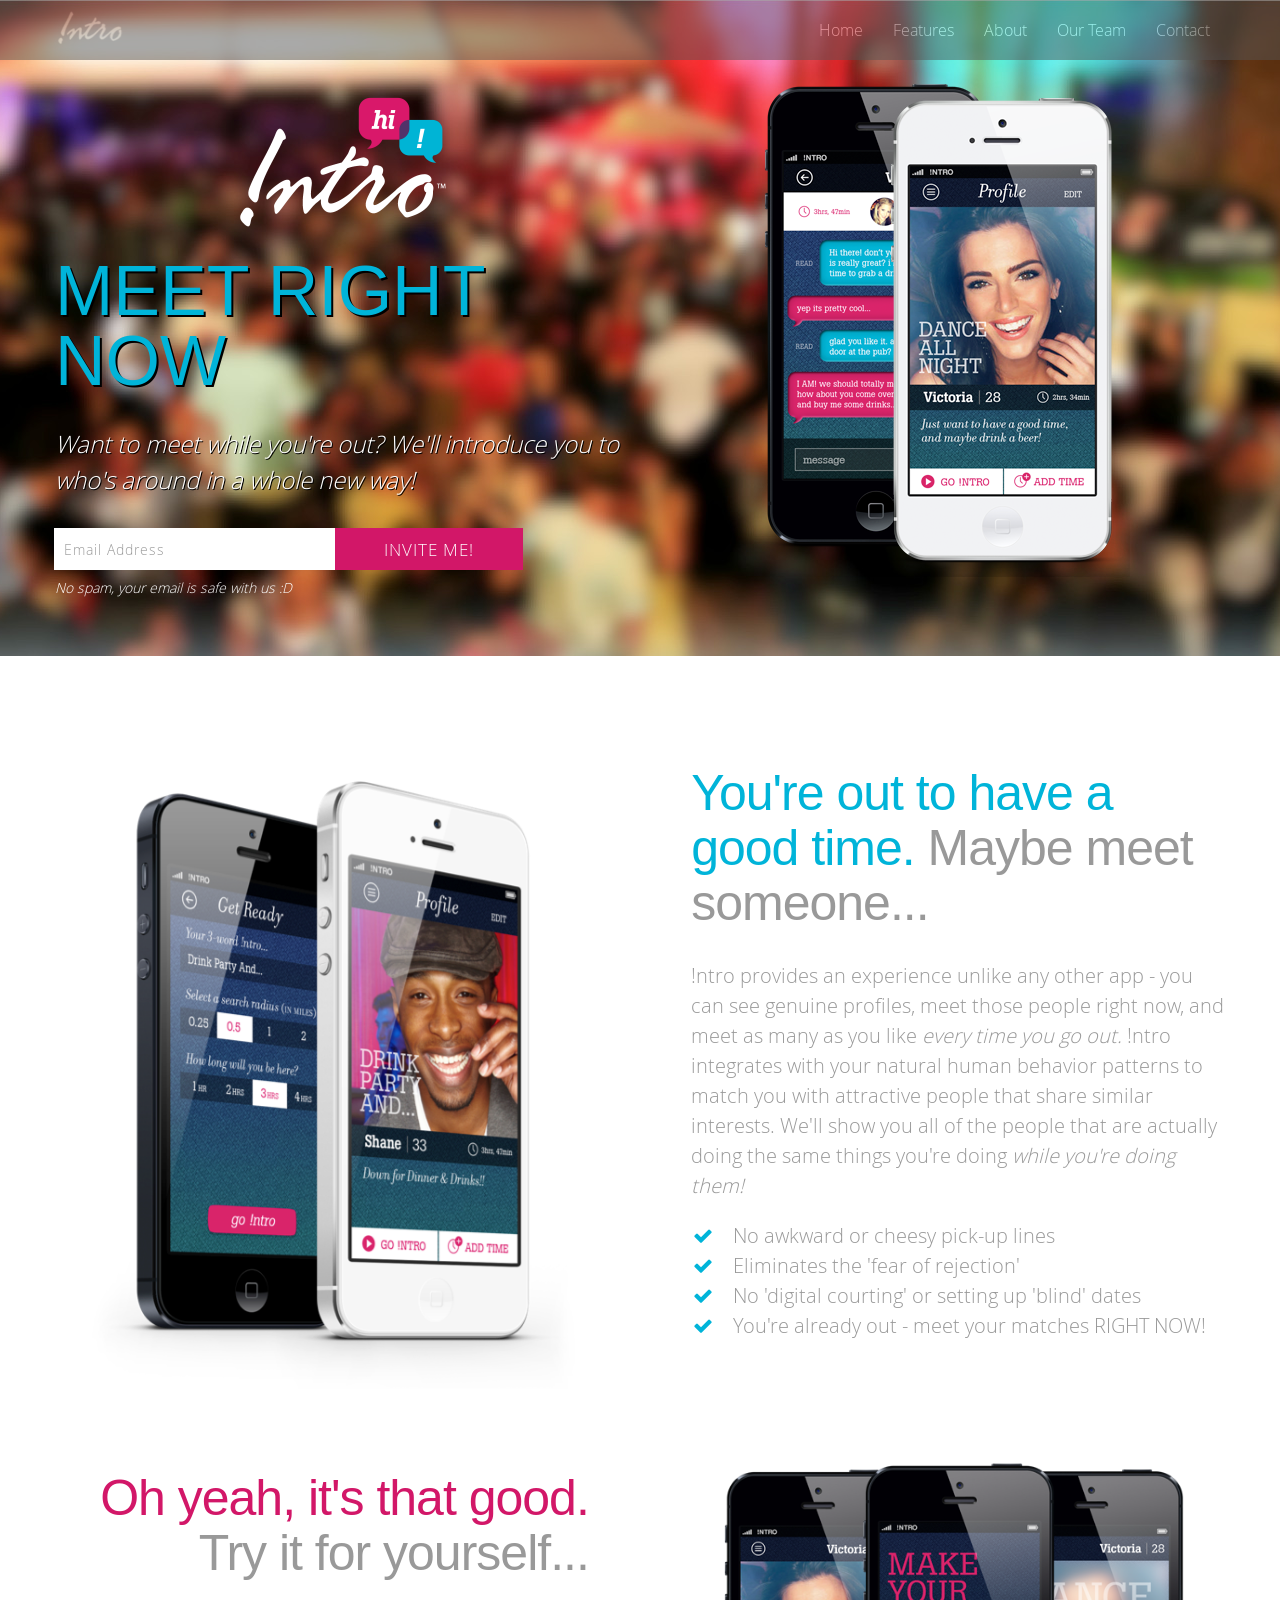
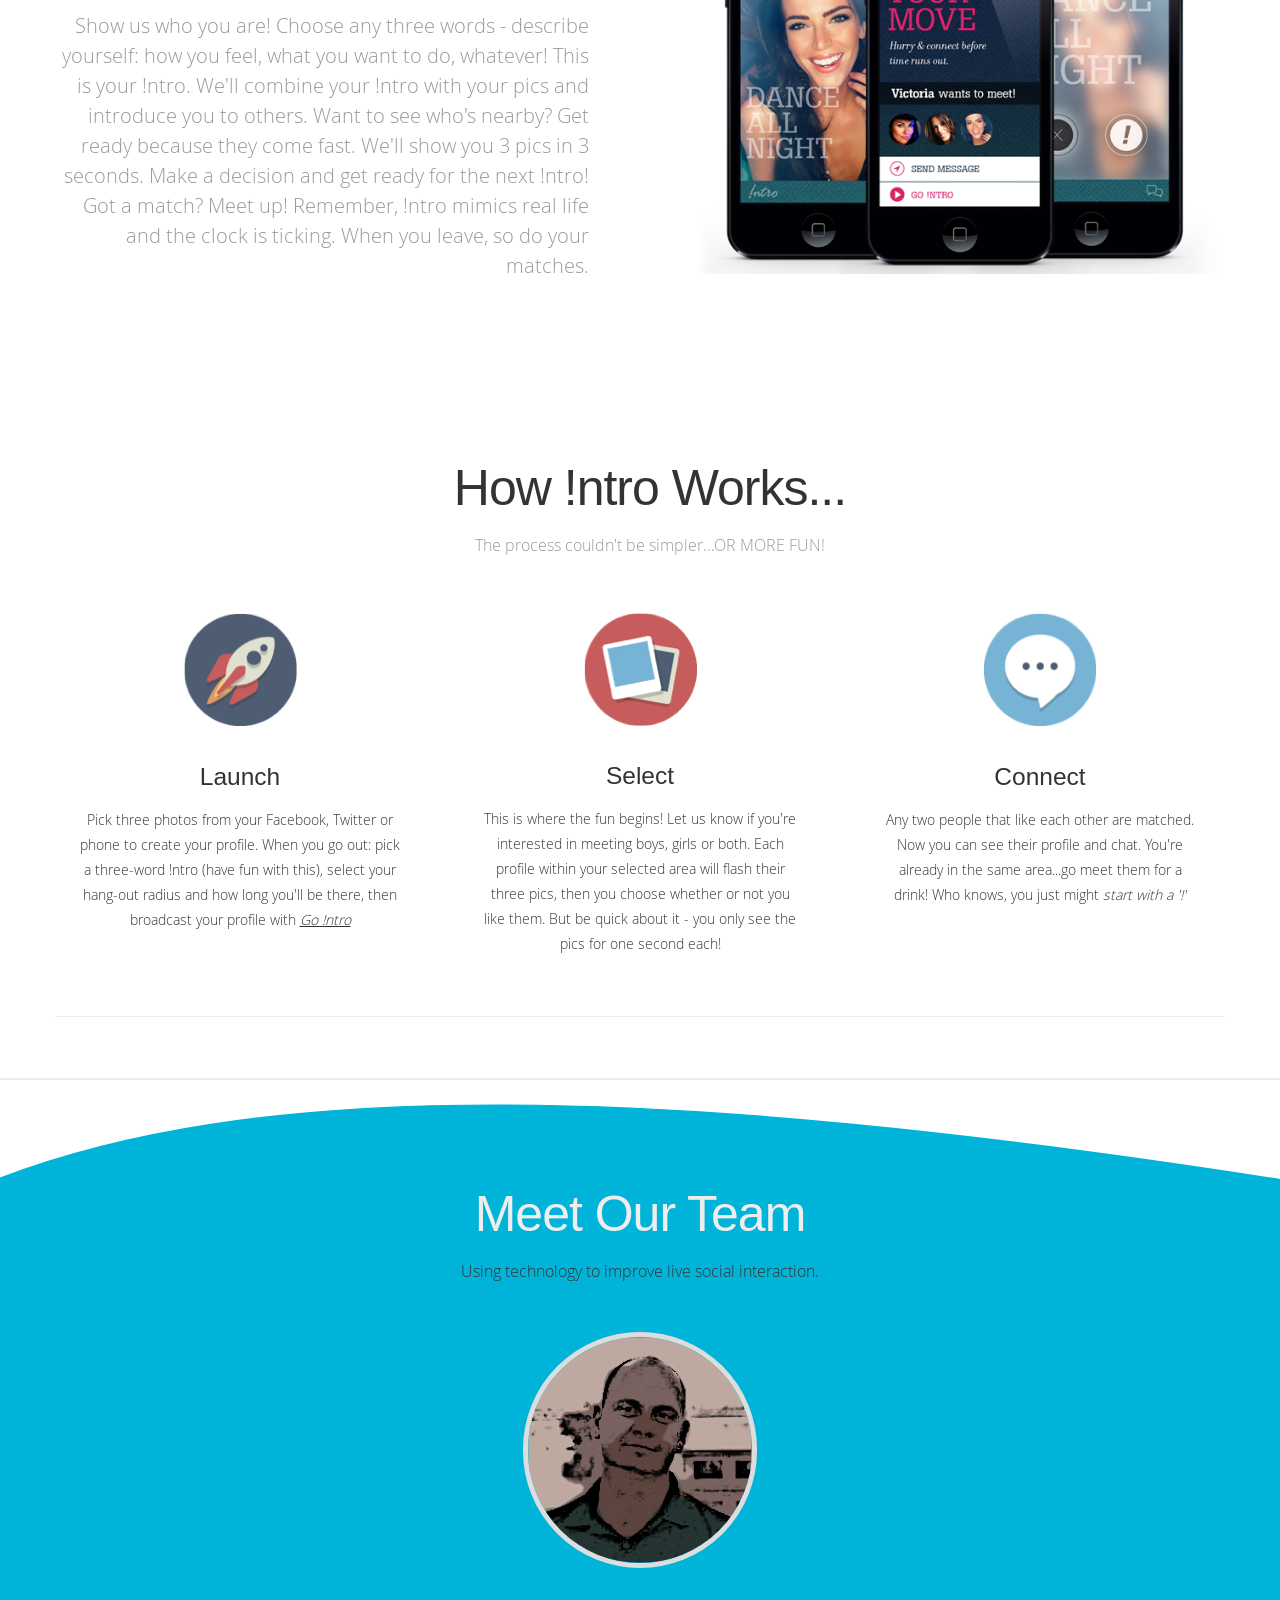
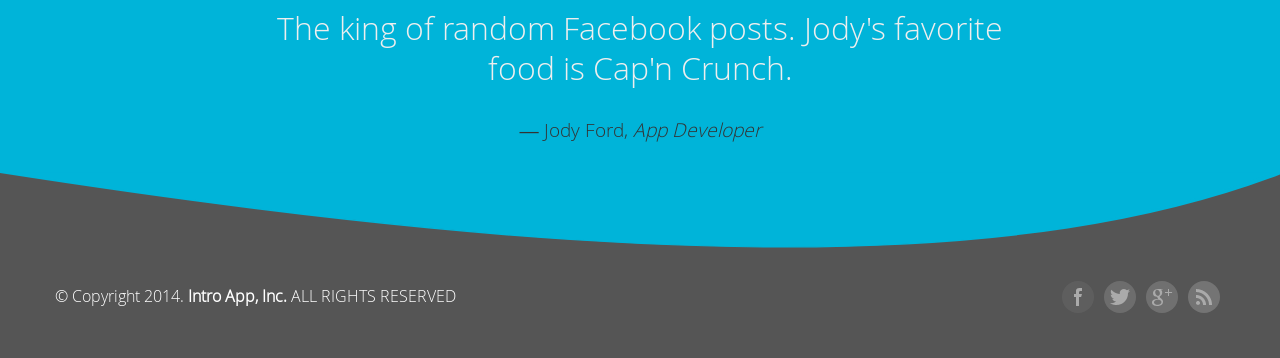
==== commit 253e563d: "new color for submit" ====
--- a/home.html
+++ b/home.html
@@ -99,7 +99,7 @@
 							<!-- real people should not fill this in and expect good things - do not remove this or risk form bot signups-->
 							<div style="position: absolute; left: -5000px;"><input type="text" name="b_45b0ec174a75eed42672aa77c_8617a50053" value=""></div>
 
-							<input type="submit" value="INVITE ME!" name="subscribe" id="mc-embedded-subscribe" class="btn btn-danger btn-large" style="width: 40%; font-size: 17px; color: #000000; background-color: #f3f315;">
+							<input type="submit" value="INVITE ME!" name="subscribe" id="mc-embedded-subscribe" class="btn btn-danger btn-large" style="width: 40%; font-size: 17px;">
 							
 							<p class="small-text">No spam, your email is safe with us :D</p>
 						</div>
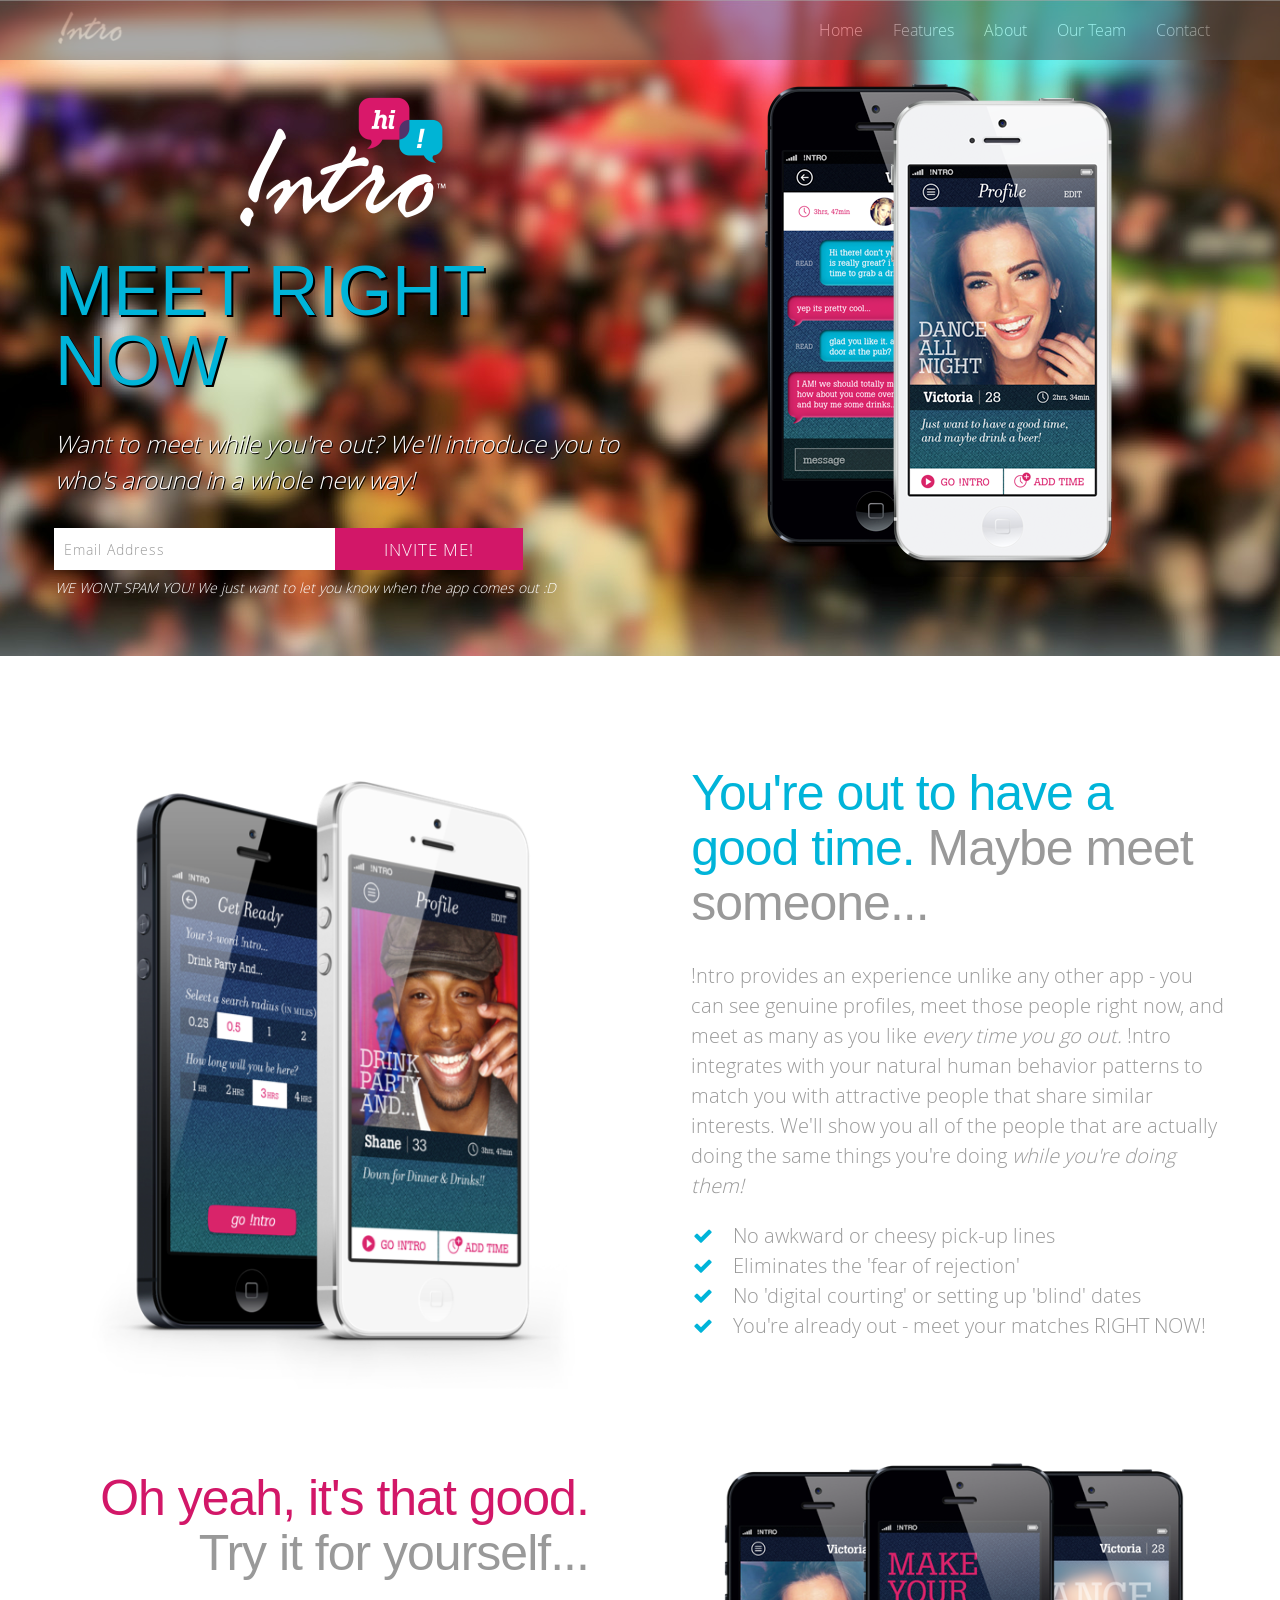
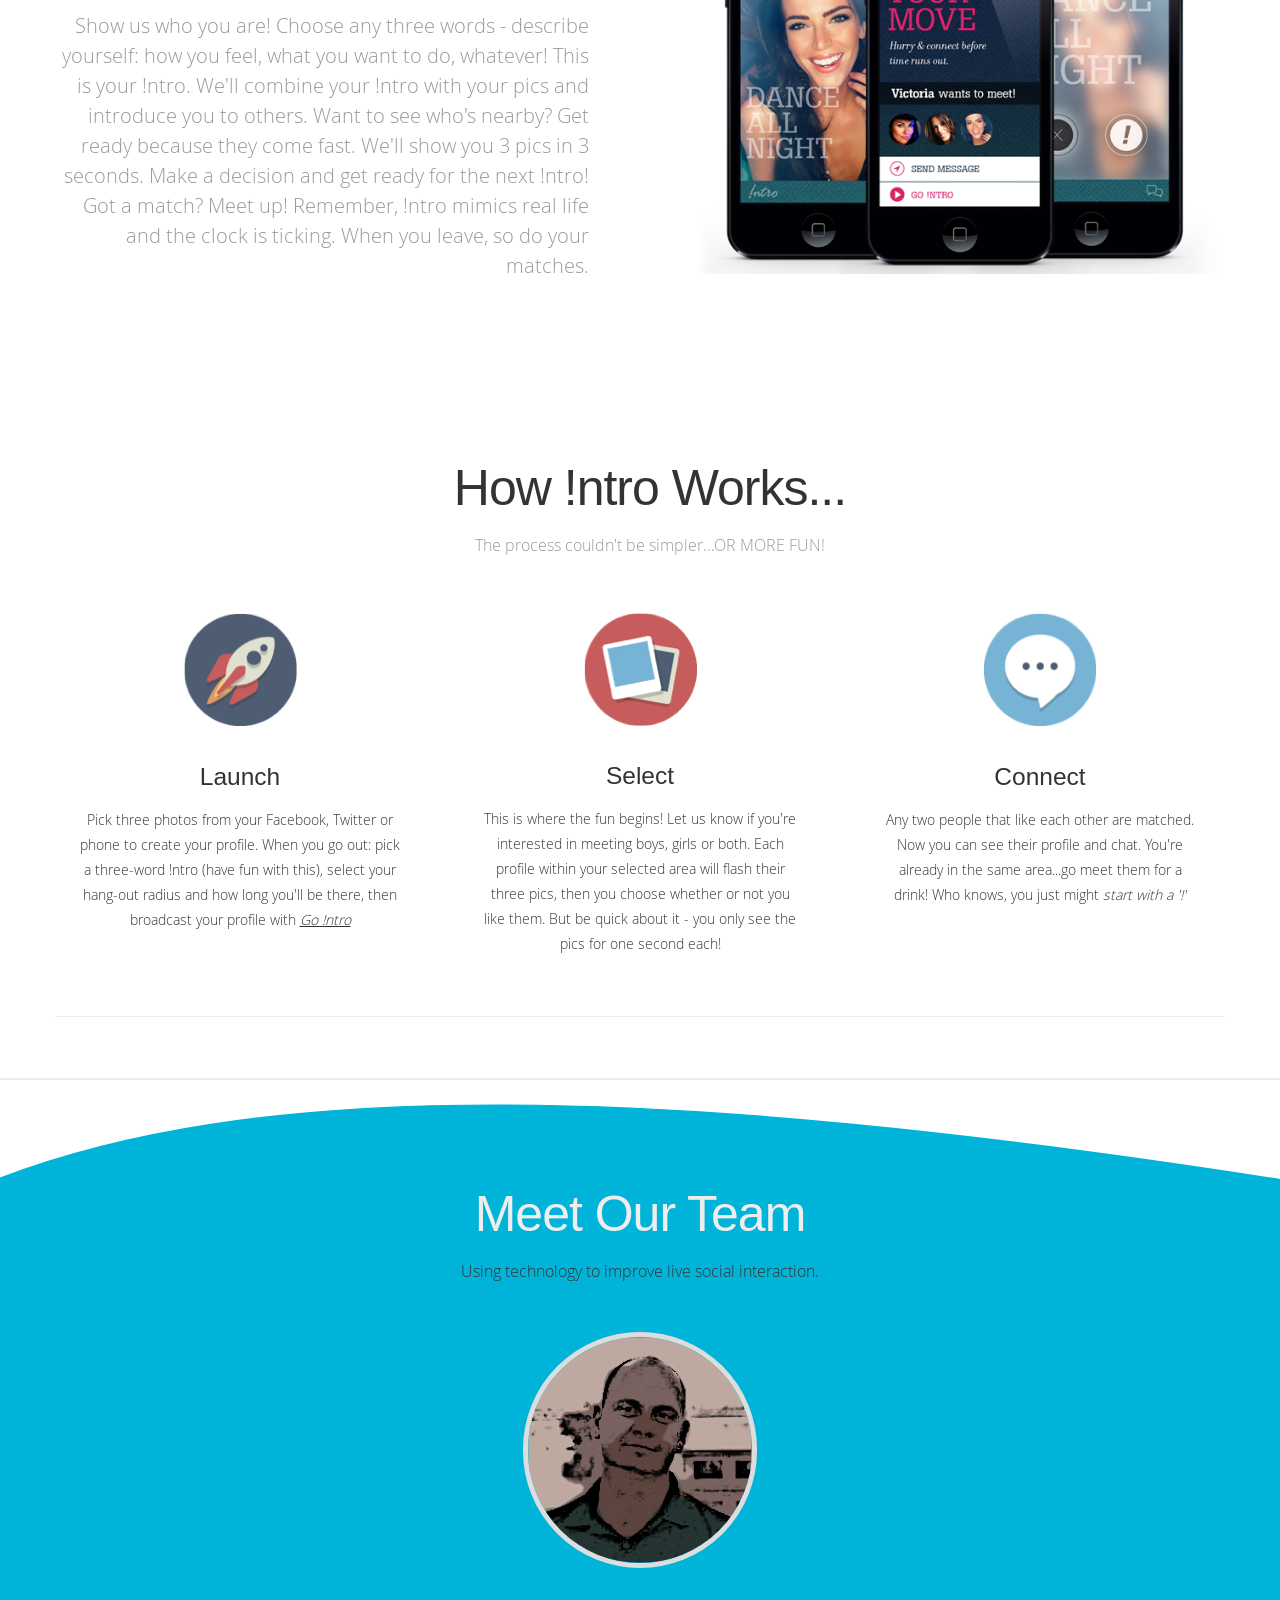
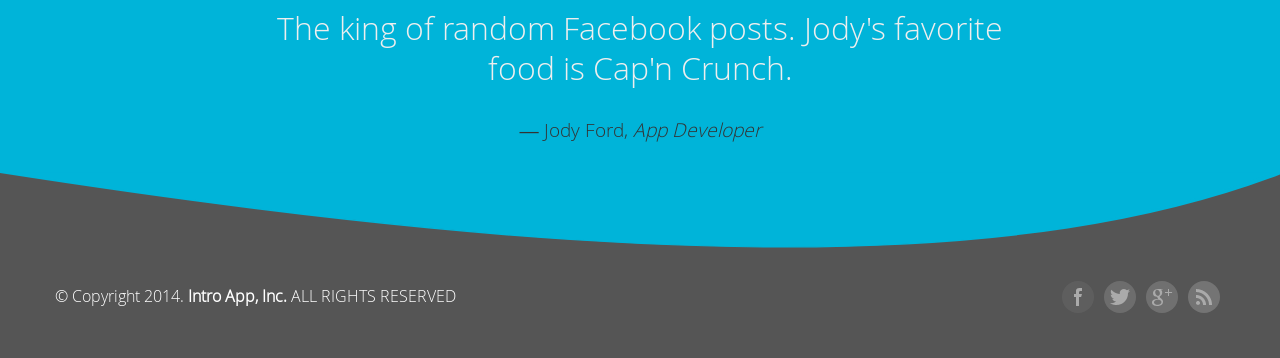
==== commit 00e1c2b4: "no spam" ====
--- a/home.html
+++ b/home.html
@@ -101,7 +101,7 @@
 
 							<input type="submit" value="INVITE ME!" name="subscribe" id="mc-embedded-subscribe" class="btn btn-danger btn-large" style="width: 40%; font-size: 17px;">
 							
-							<p class="small-text">No spam, your email is safe with us :D</p>
+							<p class="small-text">WE WONT SPAM YOU! We just want to let you know when the app comes out :D</p>
 						</div>
 						
 					</form>		
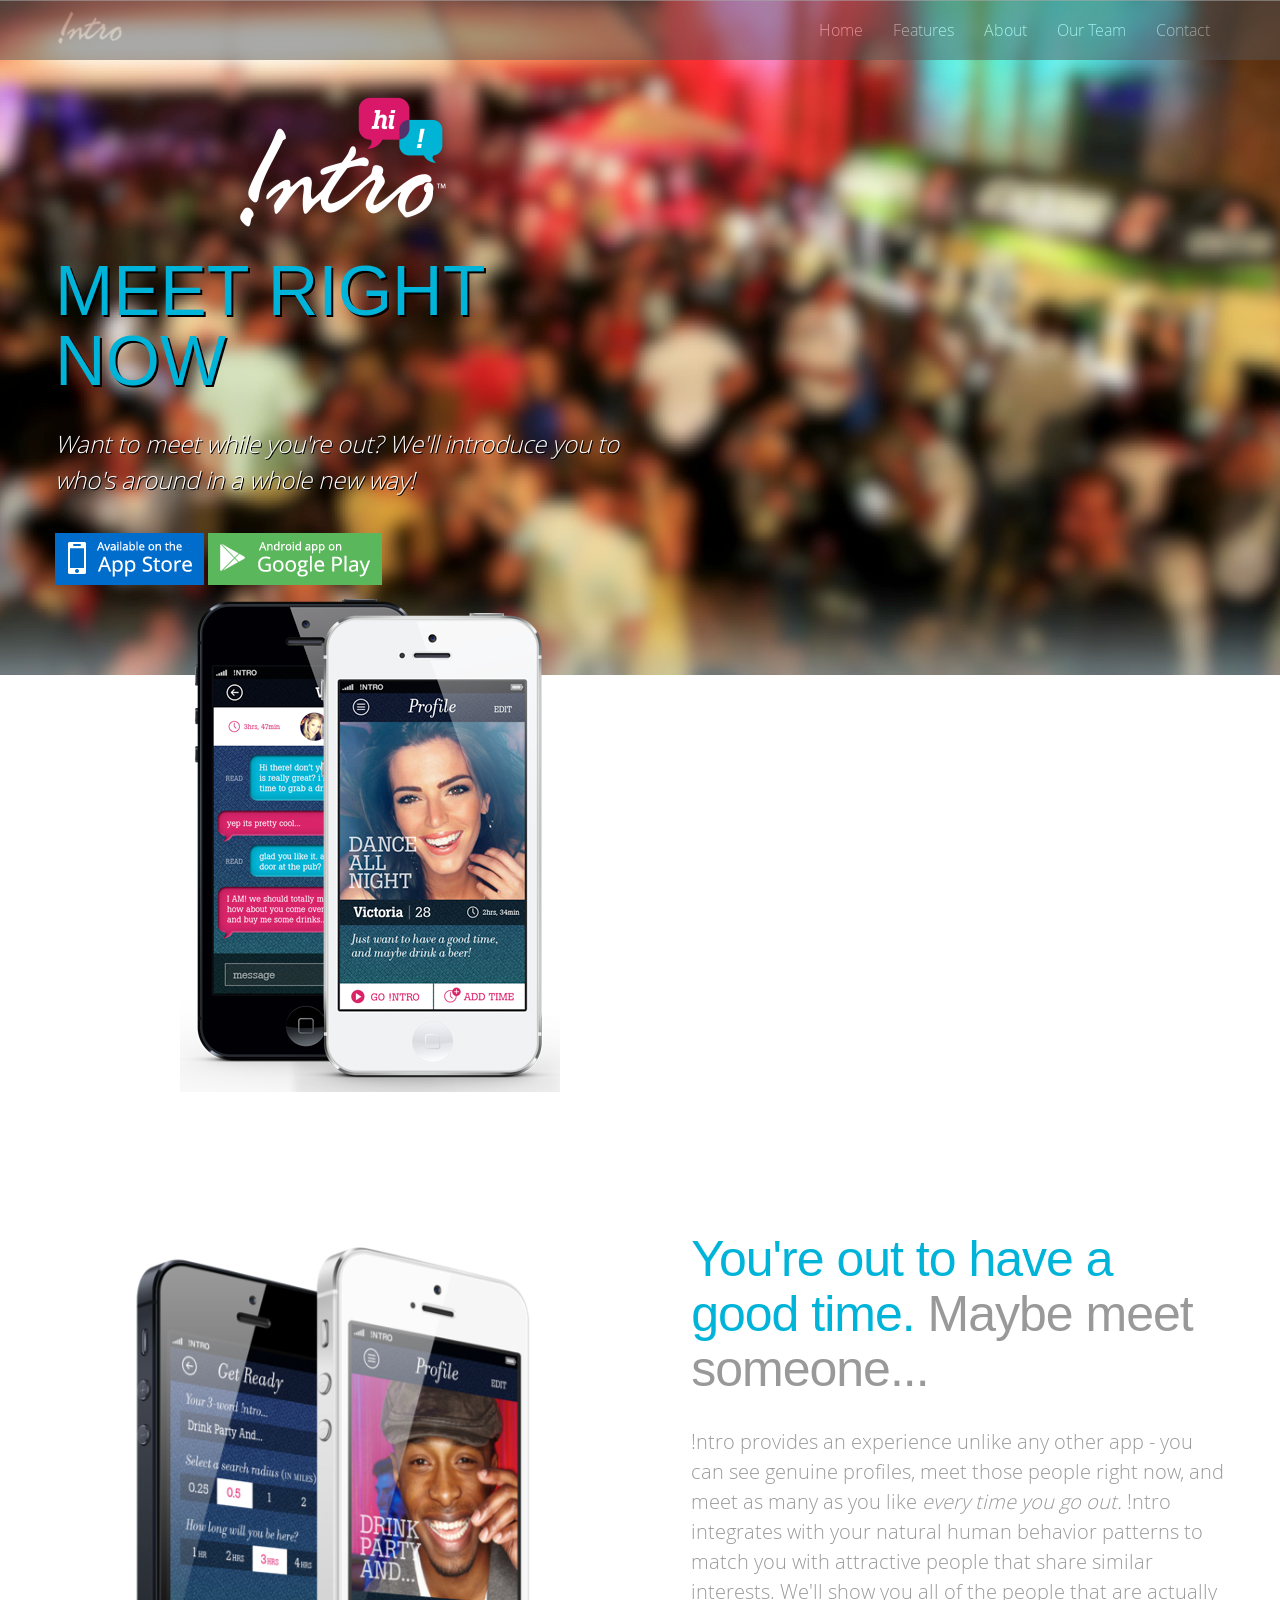
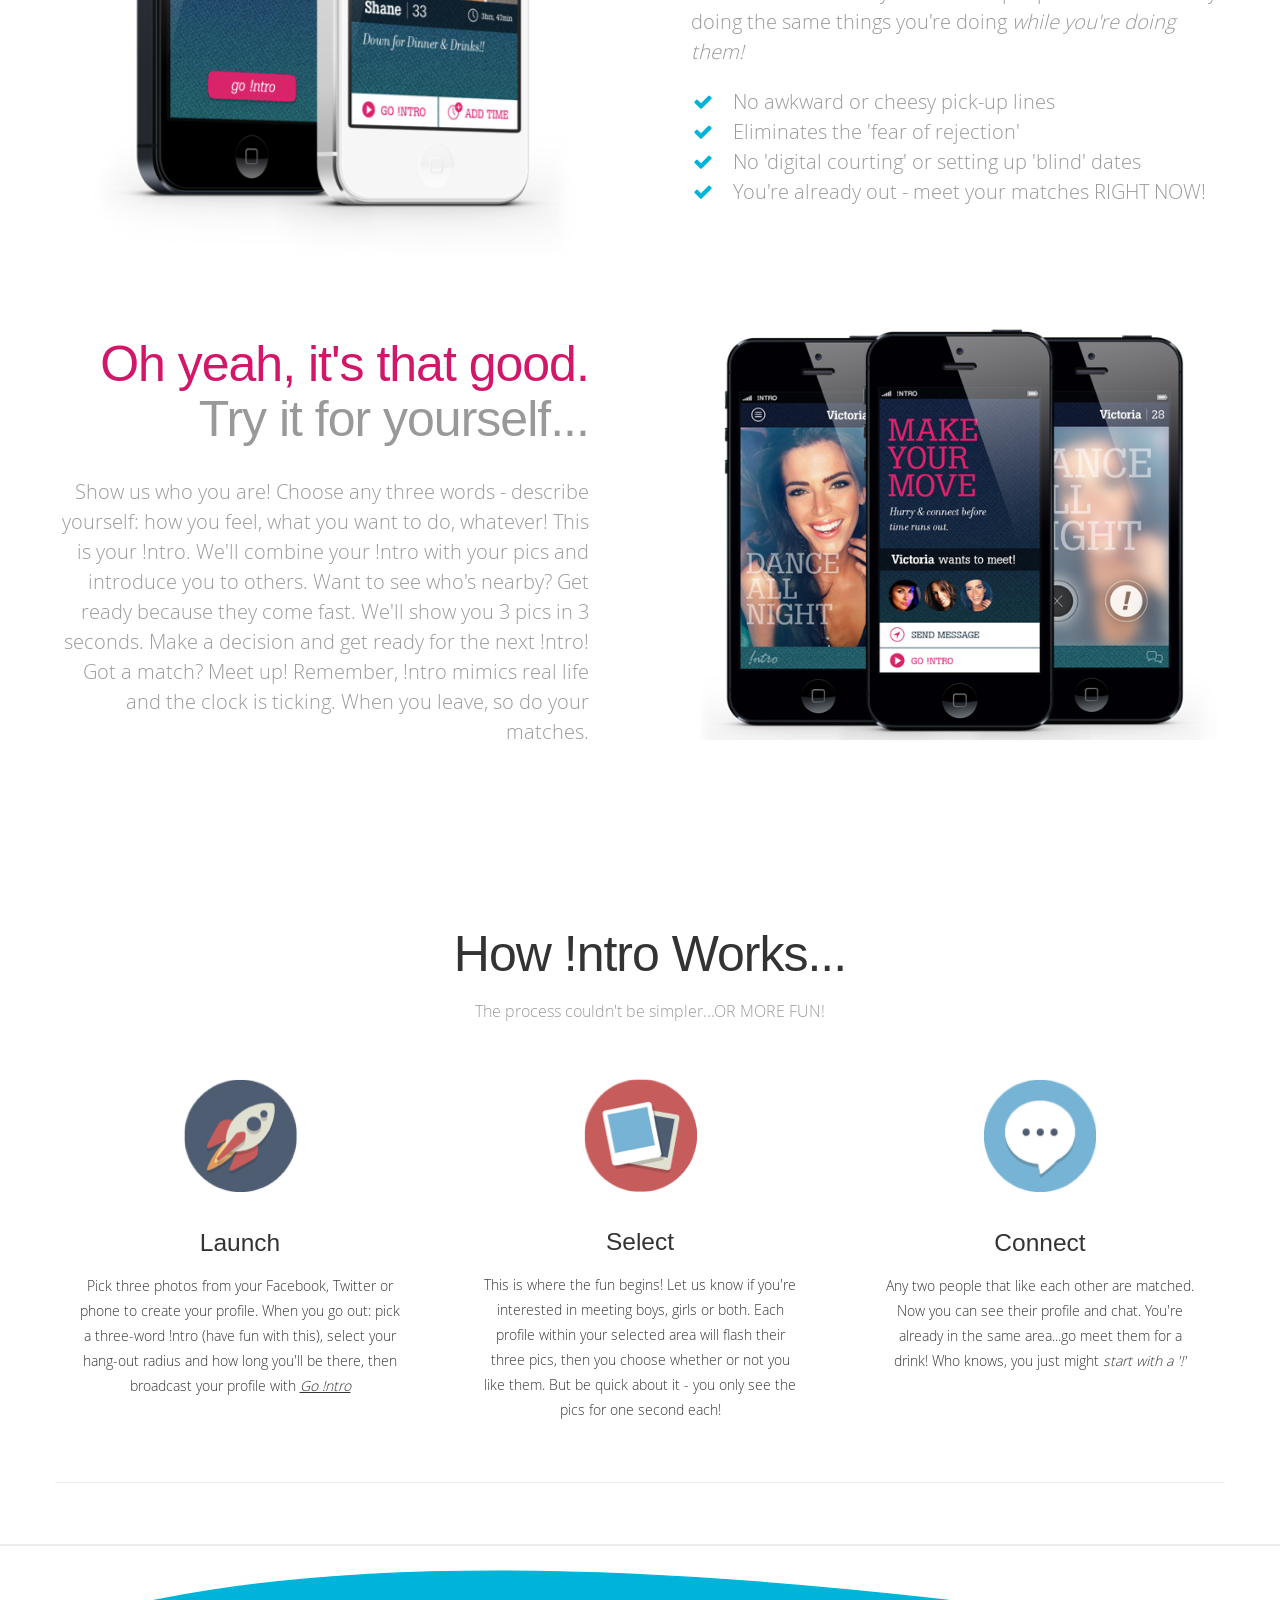
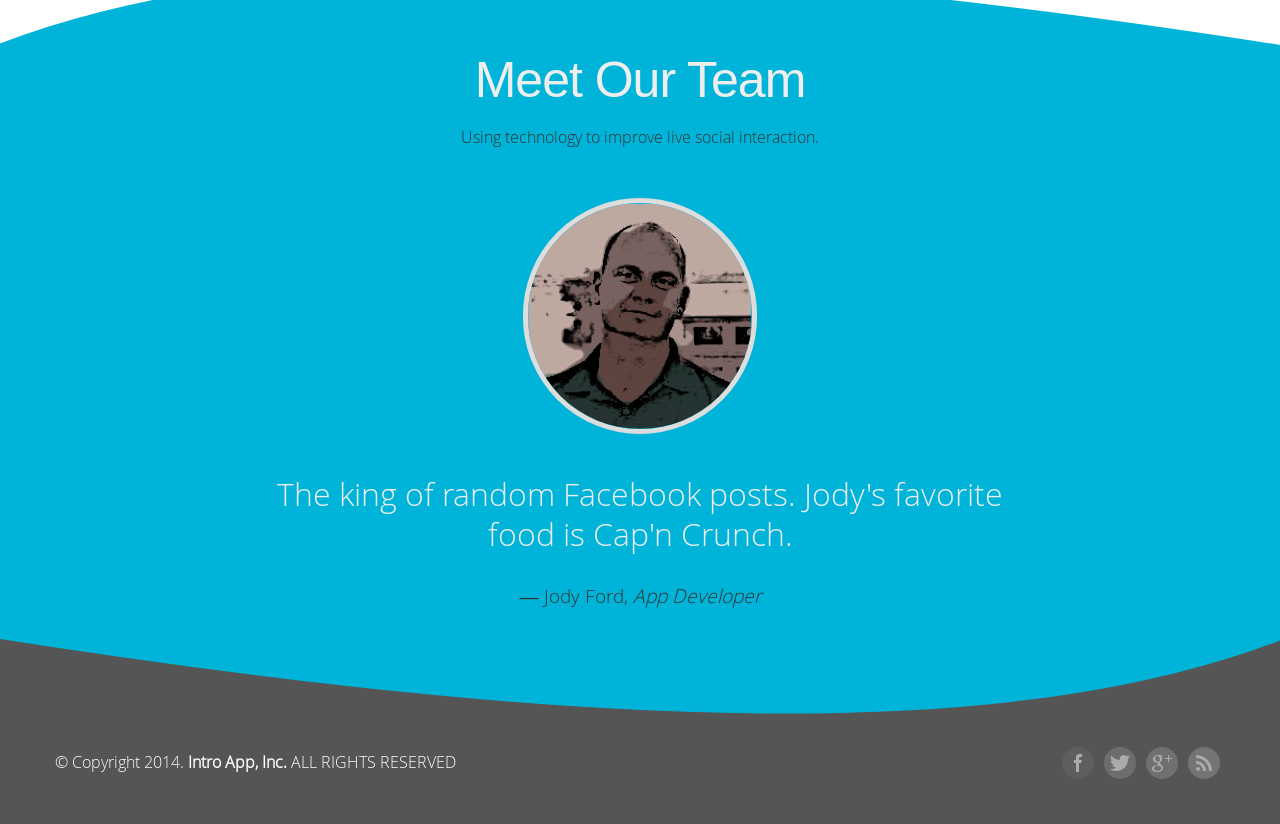
==== commit b1a6206d: "adding app store download buttons" ====
--- a/home.html
+++ b/home.html
@@ -91,21 +91,30 @@
 					<h1 style="text-shadow: 2px 2px #000000">MEET RIGHT NOW</h1>
 					<p style="text-shadow: 1px 1px #000000">Want to meet while you're out? We'll introduce you to who's around in a whole new way!</p>
 					<br>	
-					<!-- SUBSCRIBE FORM -->
+					
+					<!-- App store download buttons -->
+					<div class="btn-buy pull-left">
+			  	<a class="btn btn-primary"><img src="img/button/1.png" alt="button1"></a>
+			  	<a class="btn btn-success"><img src="img/button/2.png" alt="button2"></a>
+
+			  	<!-- SUBSCRIBE FORM -->
+					<!--
 					<form  id="invite"  name="mc-embedded-subscribe-form" class="validate" target="_blank" novalidate>
 						<div class="input-append span5 add-on" style="margin-left: 0px;">
 							<input type="text" placeholder="Email Address" name="email" id="email" data-validate="validate(required, email)" style="width: 60%; color:#333;" required/>
-
+					-->
 							<!-- real people should not fill this in and expect good things - do not remove this or risk form bot signups-->
+					<!--
 							<div style="position: absolute; left: -5000px;"><input type="text" name="b_45b0ec174a75eed42672aa77c_8617a50053" value=""></div>
 
 							<input type="submit" value="INVITE ME!" name="subscribe" id="mc-embedded-subscribe" class="btn btn-danger btn-large" style="width: 40%; font-size: 17px;">
 							
-							<p class="small-text">WE WONT SPAM YOU! We just want to let you know when the app comes out :D</p>
+							<p class="small-text">WE DONT SPAM! We just want to let you know when the app comes out :D</p>	
 						</div>
-						
-					</form>		
-					<!-- END SUBSCRIBE FORM -->
+					</form>	
+				-->
+
+					<!--END SUBSCRIBE FORM -->
 				</div>
 				<!-- END TOP TEXT -->
 
@@ -146,11 +155,6 @@
 						<li><i class="icon-ok"></i>You're already out - meet your matches RIGHT NOW!</li>
 					</ul>
 					<br>
-			<!--
-			<div class="btn-buy pull-left">
-			  <a class="btn btn-primary"><img src="img/button/1.png" alt="button1"></a>
-			  <a class="btn btn-success"><img src="img/button/2.png" alt="button2"></a>
-			</div> -->
 		</article>
 		<!-- END RIGHT FEATURES TEXT -->
 	</section>
